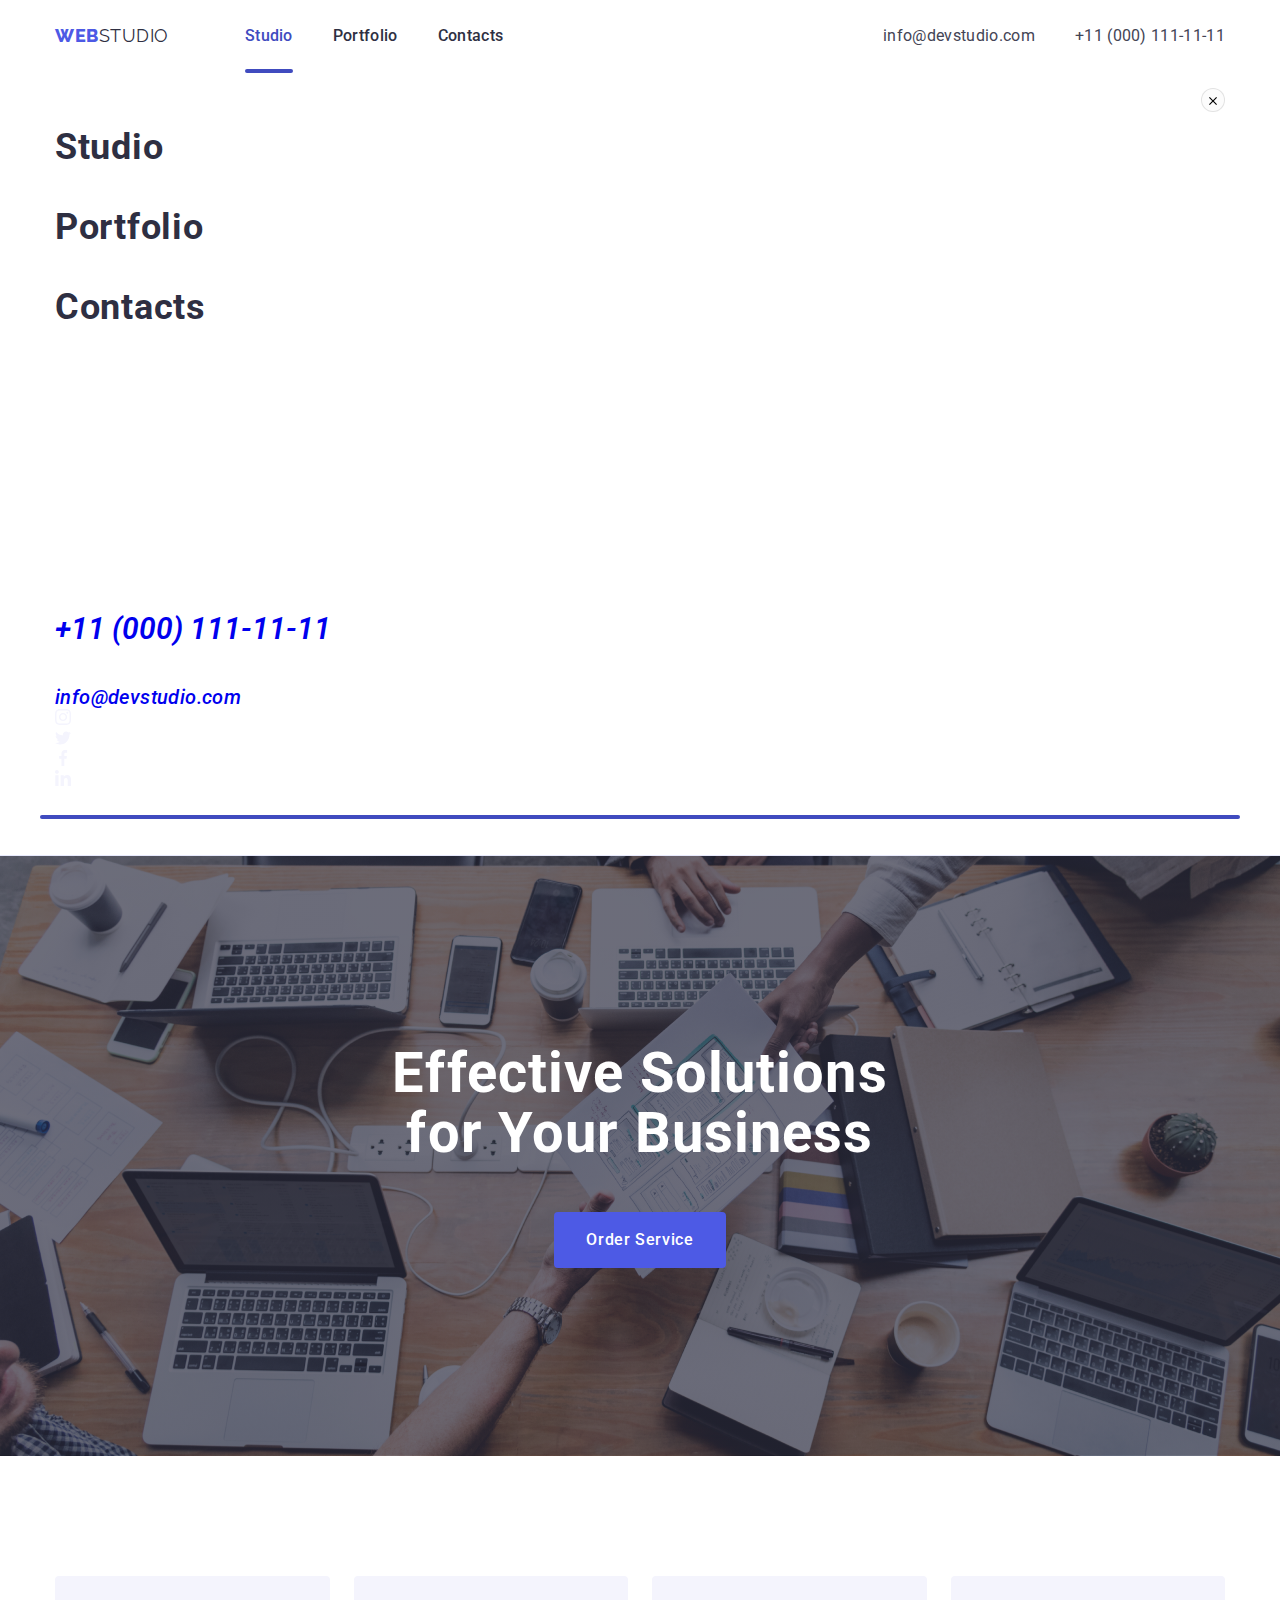
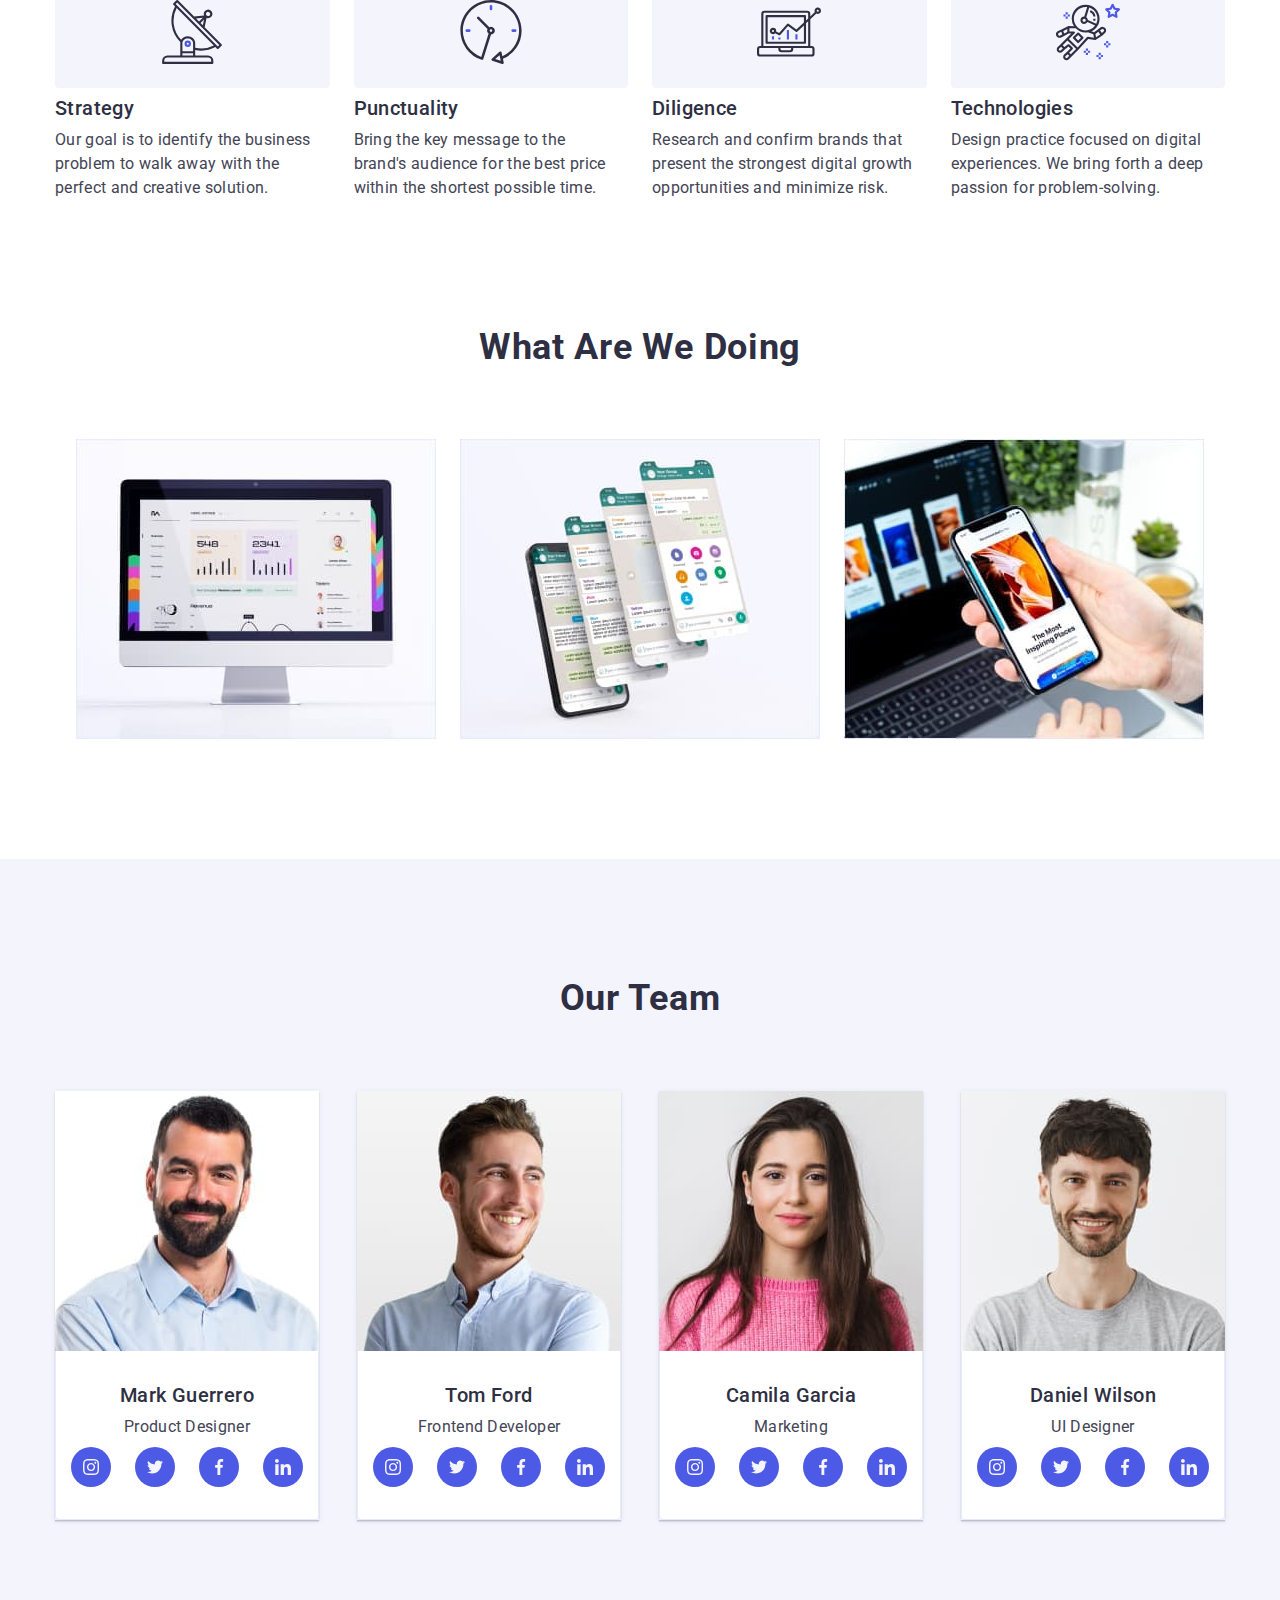
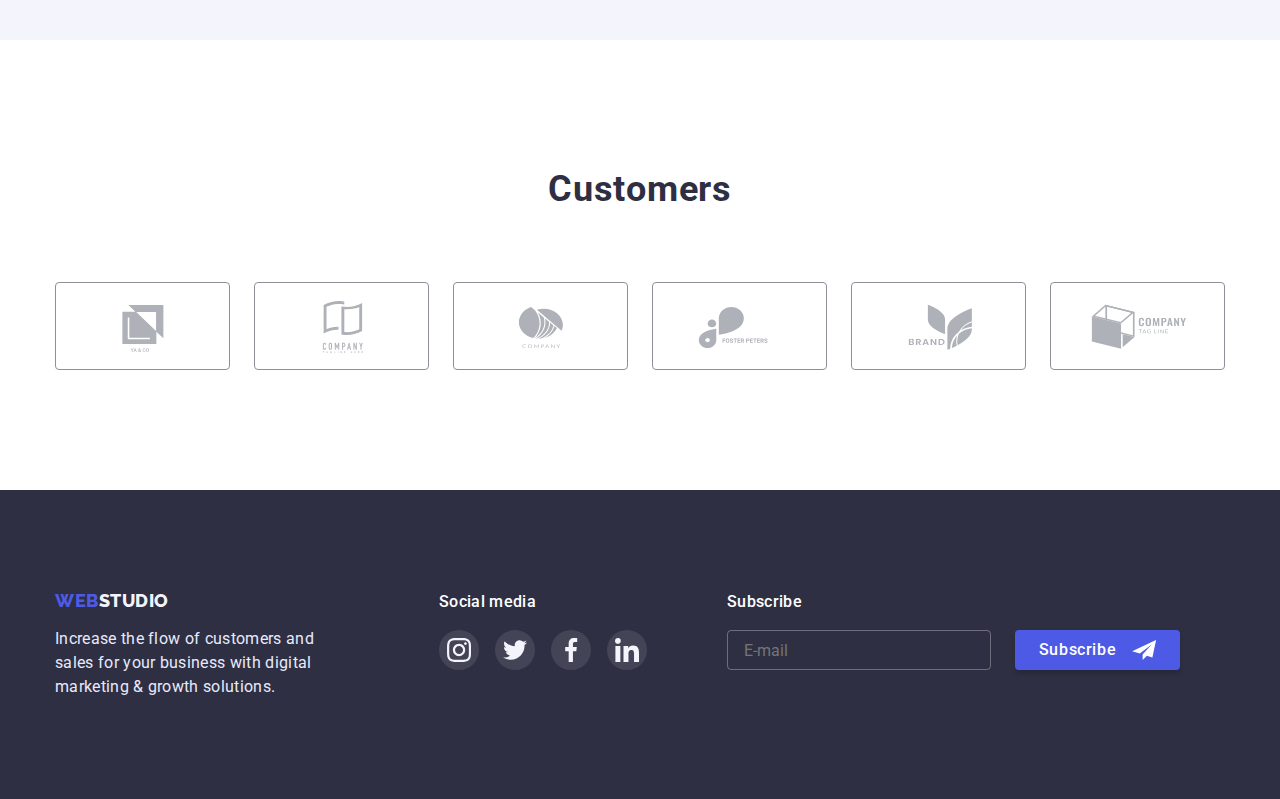
==== index.html @ 1c5ae71b "Initial commit" ====
<!DOCTYPE html>
<html lang="en">
  <head>
    <meta charset="UTF-8" />
    <meta http-equiv="X-UA-Compatible" content="IE=edge" />
    <meta name="viewport" content="width=device-width, initial-scale=1.0" />
    <title>Webstudio</title>

    <link rel="preconnect" href="https://fonts.googleapis.com" />
    <link rel="preconnect" href="https://fonts.gstatic.com" crossorigin />
    <link
      href="https://fonts.googleapis.com/css2?family=Raleway:wght@800&family=Roboto:wght@400;500;700;900&display=swap"
      rel="stylesheet"
    />
    <link
      rel="stylesheet"
      href="https://cdn.jsdelivr.net/npm/modern-normalize@1.1.0/modern-normalize.css"
    />
    <link rel="stylesheet" href="./css/styles.css" />
    <link rel="stylesheet" href="./css/mobile.css" />
    <link rel="stylesheet" href="./css/tablet.css" />
    <link rel="stylesheet" href="./css/desktop.css" />

  </head>
  <body>
    <!-- /* ---------------HEADER-------------------- */ -->
    <header class="header">
      <div class="container peage-header-container">
        <nav class="header-navigation">
          <a href="./index.html" class="header-logo link"> <span>Web</span> Studio</a>
          <ul class="hader-list list">
            <li class="header-item">
              <a class="header-link link current" href="">Studio</a>
            </li>
            <li class="header-item">
              <a class="header-link link" href="./portfolio.html">Portfolio</a>
            </li>
            <li class="header-item"><a class="header-link link" href="">Contacts</a></li>
          </ul>
        </nav>

        <address class="address">
          <ul class="address-list list">
            <li class="address-item">
              <a class="address-mailo link" href="mailto:info@devstudio.com">info@devstudio.com</a>
            </li>
            <li class="address-item">
              <a class="address-tel link" href="tel:+110001111111">+11 (000) 111-11-11</a>
            </li>
          </ul>
        </address>

        <button type="button" class="menu-open-btn">
          <svg class="menu-icons" width="32" height="32">
            <use href="./images/icons.svg#icon-burger-menu" ></use>
          </svg>
        </button>
      </div>
       <!-- --MOB-MENU-- -->
      <div class="mob-menu">
     <div class="container">
      <button class="menu-close-btn" type="button" data-modal-close>
        <svg class="menu-close-icons" width="8" height="8" >
          <use href="./images/icons.svg#icon-clos"></use>
        </svg>
      </button>
      <ul class="menu-list list">
        <li class="menu-item">
          <a class="menu-link link current" href="">Studio</a>
        </li>
        <li class="menu-item">
          <a class="menu-link link" href="./portfolio.html">Portfolio</a>
        </li>
        <li class="menu-item">
          <a class="menu-link link" href="">Contacts</a>
        </li>
      </ul>
      <address class="menu-address">
        <ul class="menu-address-list list">
          <li class="menu-tel-item">
            <a class="menu-tel-tel link" href="tel:+110001111111">+11 (000) 111-11-11</a>
          </li>
          <li class="menu-address-item">
            <a class="menu-address-mailo link" href="mailto:info@devstudio.com">info@devstudio.com</a>
          </li>

        </ul>
        <div class="menu-socil">
          <ul class="menu-social-list list">
            <li class="menu-social-item">
              <a href="" class="menu-social-link link">
                <svg class="menu-social-icons" width="16" height="16"> 
                  <use href="./images/icons.svg#icon-instagram"></use>
                </svg>
              </a></li>
            <li class="menu-social-item">
              <a href="" class="menu-social-link link">
                <svg class="menu-social-icons" width="16" height="16">
                  <use href="./images/icons.svg#icon-twitter"></use>
                </svg>
              </a></li>
            <li class="menu-social-item">
              <a href="" class="menu-social-link link">
                <svg class="menu-social-icons" width="16" height="16">
                  <use href="./images/icons.svg#icon-facebook"></use>
                </svg>
              </a></li>
            <li class="menu-social-item">
              <a href="" class="menu-social-link link">
                <svg class="menu-social-icons" width="16" height="16">
                  <use href="./images/icons.svg#icon-linkedin"></use>
                </svg>
              </a></li>
          </ul>
     </div>
          </div>
        
      </div>
    </header>
    <main>
      <!------------- Секція1-HERO ---------------->
      <section class="hero">
        <div class="container">
          <h1 class="hero-title">Effective Solutions for Your Business</h1>
          <button class="hero-btn" type="button" data-modal-open>Order Service</button>
        </div>
      </section>
      <!------------ Секція2- ADVANTAGES------------>
      <section class="advantadest section">
        <div class="div-container container">
          <h2 class="visually-hidden">Advantages of cooperation with us</h2>
         
          <ul class="advantadest-list list dflist">
            <li class="advantadest-item">
              <a href="" class="advantadest-link link">
                <svg class="advantadest-icons" width="64" height="64">
                  <use href="./images/icons.svg#icon-strategi"></use>
                </svg>
              </a>
              <h3 class="advantadest-title">Strategy</h3>
              <p class="advantadest-text">
                Our goal is to identify the business problem to walk away with the perfect and
                creative solution.
              </p>
            </li>
            <li class="advantadest-item">
              <a href="" class="advantadest-link link">
                <svg class="advantadest-icons" width="64" height="64">
                  <use href="./images/icons.svg#icon-punctuality"></use>
                </svg>
              </a>              
              <h3 class="advantadest-title">Punctuality</h3>
              <p class="advantadest-text">
                Bring the key message to the brand's audience for the best price within the shortest
                possible time.
              </p>
            </li>
            <li class="advantadest-item">
              <a href="" class="advantadest-link link">
                <svg class="advantadest-icons" width="64" height="64">
                  <use href="./images/icons.svg#icon-diligence"></use>
                </svg>
              </a>              
              <h3 class="advantadest-title">Diligence</h3>
              <p class="advantadest-text">
                Research and confirm brands that present the strongest digital growth opportunities
                and minimize risk.
              </p>
            </li>
            <li class="advantadest-item">
              <a href="" class="advantadest-link link">
                <svg class="advantadest-icons" width="64" height="64">
                  <use href="./images/icons.svg#icon-technologies"></use>
                </svg>
              </a>              
              <h3 class="advantadest-title">Technologies</h3>
              <p class="advantadest-text">
                Design practice focused on digital experiences. We bring forth a deep passion for
                problem-solving.
              </p>
            </li>
          </ul>
        </div>
      </section>
      <!--------- Секція3- SERVICES---------- -->
      <section class="services-section">
        <div class="container" >
          <h2 class="services-title">What are we doing</h2>
          <ul class="services-list list dflist">
            <li class="services-item">
              <img src="./images/bild-1.jpg" alt="website for desktop" width="360" />
            </li>
            <li class="services-item">
              <img src="./images/bild-2.jpg" alt="websites for mobile devices" width="360" />
            </li>
            <li class="services-item">
              <img src="./images/bild-3.jpg" alt="website with responsive layout" width="360" />
            </li>
          </ul>
        </div>
      </section>
      <!-- -----Секція4 - TEAM--------- -->
      <section class="team-section">
        <div class="container">
          <h2 class="team-title-container">Our Team</h2>
          <ul class="team-list list">
            <li class="team-item">
              <img
                src="./images/mark.jpg"
                alt="portrait photo of the Product Designer"
                srcset="./images/mark.jpg 1x, ./images/mark-2x.jpg 2x"
                width="264"
              />
              <div class="team-text-wraper">
                <h3 class="team-title">Mark Guerrero</h3>
                <p class="team-text">Product Designer</p>
                <ul class="team-social-list list">
                  <li class="team-social-item">
                    <a href="" class="team-social-link link">
                      <svg class="team-social-icons" width="16" height="16"> 
                        <use href="./images/icons.svg#icon-instagram"></use>
                      </svg>
                    </a></li>
                  <li class="team-social-item">
                    <a href="" class="team-social-link link">
                      <svg class="team-social-icons" width="16" height="16">
                        <use href="./images/icons.svg#icon-twitter"></use>
                      </svg>
                    </a></li>
                  <li class="team-social-item">
                    <a href="" class="team-social-link link">
                      <svg class="team-social-icons" width="16" height="16">
                        <use href="./images/icons.svg#icon-facebook"></use>
                      </svg>
                    </a></li>
                  <li class="team-social-item">
                    <a href="" class="team-social-link link">
                      <svg class="team-social-icons" width="16" height="16">
                        <use href="./images/icons.svg#icon-linkedin"></use>
                      </svg>
                    </a></li>
                </ul>
               </div>
            </li>
            <li class="team-item">
              <img
                src="./images/tom.jpg"
                alt="portrait photo of the Frontend Developer"
                srcset="./images/tom.jpg 1x, ./images/tom-2x.jpg 2x"
                width="264"
              />
              <div class="team-text-wraper">
                <h3 class="team-title">Tom Ford</h3>
                <p class="team-text">Frontend Developer</p>
                <ul class="team-social-list list">
                  <li class="team-social-item">
                    <a href="" class="team-social-link link">
                      <svg class="team-social-icons" width="16" height="16"> 
                        <use href="./images/icons.svg#icon-instagram"></use>
                      </svg>
                    </a></li>
                  <li class="team-social-item">
                    <a href="" class="team-social-link link">
                      <svg class="team-social-icons" width="16" height="16">
                        <use href="./images/icons.svg#icon-twitter"></use>
                      </svg>
                    </a></li>
                  <li class="team-social-item">
                    <a href="" class="team-social-link link">
                      <svg class="team-social-icons" width="16" height="16">
                        <use href="./images/icons.svg#icon-facebook"></use>
                      </svg>
                    </a></li>
                  <li class="team-social-item">
                    <a href="" class="team-social-link link">
                      <svg class="team-social-icons" width="16" height="16">
                        <use href="./images/icons.svg#icon-linkedin"></use>
                      </svg>
                    </a></li>
                </ul>                
              </div>
              
            </li>
              <li class="team-item">
                <img src="./images/camila.jpg" 
                alt="portrait photo of the Marketing"
                srcset="./images/camila.jpg 1x, ./images/camila-2x.jpg 2x"
                width="264" />
                <div class="team-text-wraper">
                  <h3 class="team-title">Camila Garcia</h3>
                  <p class="team-text">Marketing</p>
                  <ul class="team-social-list list">
                    <li class="team-social-item">
                      <a href="" class="team-social-link link">
                        <svg class="team-social-icons" width="16" height="16"> 
                          <use href="./images/icons.svg#icon-instagram"></use>
                        </svg>
                      </a></li>
                    <li class="team-social-item">
                      <a href="" class="team-social-link link">
                        <svg class="team-social-icons" width="16" height="16">
                          <use href="./images/icons.svg#icon-twitter"></use>
                        </svg>
                      </a></li>
                    <li class="team-social-item">
                      <a href="" class="team-social-link link">
                        <svg class="team-social-icons" width="16" height="16">
                          <use href="./images/icons.svg#icon-facebook"></use>
                        </svg>
                      </a></li>
                    <li class="team-social-item">
                      <a href="" class="team-social-link link">
                        <svg class="team-social-icons" width="16" height="16">
                          <use href="./images/icons.svg#icon-linkedin"></use>
                        </svg>
                      </a></li>
                  </ul>                  
                </div>
              </li>
              <li class="team-item">
                <img src="./images/daniel.jpg" alt="portrait photo of the UI Designer" width="264" />
                <div class="team-text-wraper">
                  <h3 class="team-title">Daniel Wilson</h3>
                  <p class="team-text">UI Designer</p>
                  <ul class="team-social-list list">
                    <li class="team-social-item">
                      <a href="" class="team-social-link link">
                        <svg class="team-social-icons" width="16" height="16"> 
                          <use href="./images/icons.svg#icon-instagram"></use>
                        </svg>
                      </a></li>
                    <li class="team-social-item">
                      <a href="" class="team-social-link link">
                        <svg class="team-social-icons" width="16" height="16">
                          <use href="./images/icons.svg#icon-twitter"></use>
                        </svg>
                      </a></li>
                    <li class="team-social-item">
                      <a href="" class="team-social-link link">
                        <svg class="team-social-icons" width="16" height="16">
                          <use href="./images/icons.svg#icon-facebook"></use>
                        </svg>
                      </a></li>
                    <li class="team-social-item">
                      <a href="" class="team-social-link link">
                        <svg class="team-social-icons" width="16" height="16">
                          <use href="./images/icons.svg#icon-linkedin"></use>
                        </svg>
                      </a></li>
                  </ul>                  
                </div>
              </li>
    </main>
    <!-- ---------- Секція 5--CUSTOMERS ------------ -->
   <section class="coust-section">
    <div class="container">
    <h2 class="coust-title">Customers</h2>  
      <ul class="coust-list list">
        <li class="coust-item">
          <a href="" class="coust-link link">
            <svg class="coust-icons" width="104" height="56">
            <use href="./images/icons.svg#icon-customers1"></use>
            </svg>
          </a>
        </li>
        <li class="coust-item">
          <a href="" class="coust-link link">
            <svg class="coust-icons" wight="104" height="56">
              <use href="./images/icons.svg#icon-customers2"></use>
            </svg>
          </a>
        </li>
        <li class="coust-item">
          <a href="" class="coust-link link">
            <svg class="coust-icons" wight="104" height="56">
              <use href="./images/icons.svg#icon-customers3"></use>
            </svg>
          </a>
        </li>
        <li class="coust-item">
          <a href="" class="coust-link link">
            <svg class="coust-icons" wight="104" height="56">
              <use href="./images/icons.svg#icon-customers4"></use>
            </svg>
          </a>
        </li>
        <li class="coust-item">
          <a href="" class="coust-link link">
            <svg class="coust-icons" wight="104" height="56">
              <use href="./images/icons.svg#icon-customers5"></use>
            </svg>
          </a>
        </li>
        <li class="coust-item">
          <a href="" class="coust-link link">
            <svg class="coust-icons" wight="104" height="56">
              <use href="./images/icons.svg#icon-customers6"></use>
            </svg>
          </a>
        </li>                
      </ul>
    </div>
   </section>

    <!------------ FOOTER -------------->
    <footer class="footer">
      <div class="footer-wrap container">
        <section class="footer-log-section">
          <a class="footer-logo link" href="./index.html"> <span>Web</span> Studio</a>
          <p class="footer-text">
            Increase the flow of customers and sales for your business with digital marketing &
            growth solutions.
          </p>
        </section>
       
        <section class="footer-soc-section">
          <h3 class="footer-title">Social media</h3>
          <ul class="footer-list list">
            <li class="footer-item">
              <a href="" class="footer-link link">
                <svg class="footer-icons" width="24" height="24">
                  <use href="./images/icons.svg#icon-instagram"></use>
                </svg>
              </a>
            </li>
            <li class="footer-item">
              <a href="" class="footer-link link">
                <svg class="footer-icons" width="24" height="24">
                  <use href="./images/icons.svg#icon-twitter"></use>
                </svg>
              </a>
            </li>
            <li class="footer-item">
              <a href="" class="footer-link link">
                <svg class="footer-icons" width="24" height="24">
                  <use href="./images/icons.svg#icon-facebook"></use>
                </svg>
              </a>
            </li>
            <li class="footer-item">
              <a href="" class="footer-link link">
                <svg class="footer-icons" width="24" height="24">
                  <use href="./images/icons.svg#icon-linkedin"></use>
                </svg>
              </a>
            </li>                                    
          </ul>
        </section> 
        <section class="footer-subscribe-section">
              <h3 class="footer-title">Subscribe</h3>
                <form class="form-subscribe">
                <input class="subscribe-input" type="text" name="email" placeholder="E-mail" required>   
                <button class="subscribe-btn" type="submit" >
                  <span class="subscribe-span">Subscribe</span> 
                    <svg class="subscribe-icon" width="24" height="20">
                      <use href="./images/icons.svg#icon-telegram" ></use>
                    </svg>       
                </button> 
                  </form>
        </section>
      </div>
    </footer>
    <div class="beckdrop is-hidden"  data-modal>
      <div class="modal">
        <button class="beckdrop-close" type="button" data-modal-close>
          <svg class="beckdrop-close-icons" width="8" height="8" >
            <use href="./images/icons.svg#icon-VectorX"></use>
          </svg>
        </button>
        <p class="modal-tittle">Leave your contacts and we will call you back</p>
        <form class="modal-form">

          <div class="modal-field">
            <label class="input-text" for="usere-email">Name</label>
            <div class="input-wrap">
              <input class="modal-input"
              type="text"
              name="user-name"
              id="usere-email"
              required >
              <svg class="modal-icon" width="18px" height="18px" >
                <use href="./images/icons.svg#icon-name" ></use>
              </svg>
            </div>
          </div>
          <div class="modal-field">
            <label class="input-text" for="usere-phone">Phone</label>
            <div class="input-wrap">
              <input type="text" name="user-phone" class="modal-input"
               id="usere-phone 
               required">
              <svg class="modal-icon" width="18px" height="24px" >
                <use href="./images/icons.svg#icon-telefon" ></use>
              </svg>
            </div>
          </div>
          <div class="modal-field">
            <label class="input-text" for="usere-email">Email</label>
            <div class="input-wrap">
              <input type="text" name="user-email" class="modal-input"
               id="email required">
              <svg class="modal-icon" width="18px" height="24px" >
                <use href="./images/icons.svg#icon-email" ></use>
              </svg>
            </div>
          </div>
          <div class="modal-field">
            <label class="input-text" for="usere-coment">Comment</label>
            <textarea name="input-text" id="usere-coment" class="modal-message" placeholder="Text input"></textarea>
          </div>
          <div class="modal-field">
            <input class="input-check visually-hidden" type="checkbox" id="policy" value="true">
            <label for="policy" class="check-text">
              <span>
                <svg class="check-icon" width="10" height="8">
                  <use href="./images/icons.svg#icon-check"></use>
                </svg>
              </span>
              I accept the terms and conditions of the 
              <a class="link-policy" href=""> Privacy Policy</a> 
            </label>
          </div>
          <button class="modal-btn" type="submit">Send</button>

        </form>
      </div>
    </div>
    <script src="./js/modal.js"></script>
  </body>
</html>
---- css/styles.css ----
:root {
  --main-bg-color: #ffffff;
  --second-bg-dark-color: #2e2f42;
  --main-text-color: #434455;
  --second-text-bg-dark-color: #e7e9fc;
  --main-title-color: #2e2f42;
  --second-title-color: #ffffff;
  --main-text-size: 16px;
  --main-button-bg-color: #4d5ae5;
  --main-button-text-color: #ffffff;
  --activ-button-bg-hover-color: #404bbf;
  --main-link-color: #2e2f42;
  --activ-link-hover-color: #404bbf;
  --typical-lh: 1.5;
  --l-gradient: linear-gradient(rgba(46, 47, 66, 0.7), rgba(46, 47, 66, 0.7));
}

h1,
h2,
h3,
h4,
p {
  margin-top: 0;
  margin-bottom: 0;
}

ul,
ol {
  margin-top: 0;
  margin-bottom: 0;
  padding-left: 0;
}

img {
  display: block;
  width: auto;
  height: auto;
}

.container {
  margin-left: auto;
  margin-right: auto;
  padding-left: 15px;
  padding-right: 15px;
  position: relative;
}

body {
  font-family: 'Roboto', sans-serifl;
  color: var(--main-text-color);
  background-color: var(--main-bg-color);
}

button {
  cursor: pointer;
}

.peage-header-container {
  display: flex;
}

.link {
  text-decoration: none;
}

.list {
  list-style: none;
}

.section {
  padding-top: 120px;
  padding-bottom: 120px;
}

/* ---------------HEADER-------------------- */
.header {
  padding-top: 24px;
  padding-bottom: 24px;
  width: 100%;
  border-bottom: 1px solid #e7e9fc;
  box-shadow: 0px 2px 1px rgba(46, 47, 66, 0.08), 0px 1px 1px rgba(46, 47, 66, 0.16),
    0px 1px 6px rgba(46, 47, 66, 0.08);
}

.header-navigation {
  display: flex;
  align-items: center;
}
.header-logo {
  font-family: 'Raleway';
  font-size: 18px;
  line-height: 1.33;
  display: flex;
  align-items: center;
  letter-spacing: 0.03em;
  text-transform: uppercase;
  color: #2e2f42;
  margin-right: 76px;
}

.header-logo > span {
  font-family: 'Raleway';
  font-weight: 800;
  font-size: 18px;
  line-height: 1.33;
  letter-spacing: 0.03em;
  text-transform: uppercase;
  color: #4d5ae5;
}
.hader-list {
  display: none;
}
.header-link.current {
  position: relative;
  color: #404bbf;
}
.current::after {
  position: absolute;
  left: 0;
  bottom: -28px;
  content: '';
  width: 100%;
  height: 4px;
  border-radius: 2px;
  background-color: #404bbf;
}

.header-link.current-pf {
  position: relative;
  color: #404bbf;
}
.current-pf::after {
  position: absolute;
  left: 0;
  bottom: -28px;
  content: '';
  width: 100%;
  height: 4px;
  border-radius: 2px;
  background-color: #404bbf;
}

/* address */
.address-list {
  display: none;
}
.header-border {
}
.menu-open-btn {
  border: transparent;
  background-color: transparent;
  margin-left: auto;
}
.menu-icons {
  fill: #2e2f42;
}
.menu-close-btn {
  width: 24px;
  height: 24px;
  border-radius: 50%;
  background: #fcfcfc;
  border: 1px solid rgba(0, 0, 0, 0.1);
  display: block;
  justify-content: center;
  align-items: center;
  margin-left: auto;
  padding: 0;
  margin-bottom: 16px;
  /* transition: background-color 250ms cubic-bezier(0.4, 0, 0.2, 1),
    color 250ms cubic-bezier(0.4, 0, 0.2, 1); */
}
.menu-close-icons {
  fill: #000000;
}
.mob-menu {
  background-color: #fff;
  width: 100%;
  height: 100%;
  padding-top: 40px;
  padding-bottom: 40px;
}
.menu-close-btn {
}
.menu-close-icons {
}
.menu-list {
  margin-bottom: 284px;
}

.menu-item:not(:last-child) {
  margin-bottom: 40px;
}
.menu-link {
  font-weight: 700;
  font-size: 36px;
  line-height: 1.11;
  letter-spacing: 0.02em;
  color: #2e2f42;
}

.current {
}
.header-link {
}
.menu-address {
}
.menu-address-list {
  display: block;
}
.menu-tel-item {
  font-weight: 600;
  font-size: 30px;
  line-height: 1.11;
  color: #4d5ae5;
  margin-bottom: 40px;
}
.menu-address-item {
  font-weight: 500;
  font-size: 20px;
  line-height: 1.2;
  letter-spacing: 0.02em;

  color: #434455;
}
.menu-address-mailo {
}
.menu-address-tel {
}
.menu-socil {
}
.menu-social-list {
}
.menu-social-item {
}
.menu-social-link {
}
.menu-social-icons {
}

/* ------------СЕККЦІЯ1--HERO---------------- */
.hero {
  max-width: 480px;
  margin: 0 auto;
  background-color: var(--second-bg-dark-color);
  background-image: var(--l-gradient), url(../images/hero-mob.jpg);
  background-repeat: no-repeat;
  background-position: center;
  background-size: cover;
  text-align: center;
  padding-top: 112px;
  padding-bottom: 112px;
}
@media (min-device-pixel-ratio: 2), (min-resolution: 192dpi), (min-resolution: 2dppx) {
  .hero {
    background-image: var(--l-gradient), url(../images/hero-mob-2x.jpg);
  }
}
.hero-title {
  font-size: 36px;
  line-height: 1.11;
  text-align: center;
  letter-spacing: 0.02em;
  color: var(--second-title-color);
  max-width: 310px;
  margin-left: auto;
  margin-right: auto;
  margin-bottom: 72px;
}

.hero-btn {
  padding: 16px 32px;
  border-radius: 4px;
  border: 0;
  font-family: inherit;
  font-weight: 500;
  font-size: var(--main-text-size);
  line-height: var(--typical-lh);
  letter-spacing: 0.04em;
  color: var(--main-button-text-color);
  background: var(--main-button-bg-color);
  transition: background-color 250ms cubic-bezier(0.4, 0, 0.2, 1),
    color 250ms cubic-bezier(0.4, 0, 0.2, 1);
}
.hero-btn:is(:hover, :focus) {
  background: var(--activ-button-bg-hover-color);
}

/* -------------Секція2 - ADVANTAGES---------------- */
.advantadest {
  padding-top: 96px;
  padding-bottom: 96px;
}

.visually-hidden {
  position: absolute;
  white-space: nowrap;
  width: 1px;
  height: 1px;
  overflow: hidden;
  border: 0;
  padding: 0;
  clip: rect(0 0 0 0);
  clip-path: inset(50%);
  margin: -1px;
}

.advantadest-list {
  display: flex;
  flex-wrap: wrap;
  row-gap: 72px;
}

.advantadest-item {
  /* margin-bottom: 72px; */
}

.advantadest-link {
  width: 100%;
  height: 100%;
  border-radius: 4px;
  background-color: #f4f4fd;
  display: none;
  align-items: center;
  justify-content: center;
  margin-bottom: 8px;
}
.link {
}
.advantadest-icons {
}

.advantadest-title {
  font-weight: 500;
  font-size: 36px;
  line-height: 1.11;
  letter-spacing: 0.02em;
  color: var(--main-title-color);
  margin-bottom: 8px;
}

.advantadest-text {
  font-size: var(--main-text-size);
  line-height: var(--typical-lh);
  letter-spacing: 0.02em;
  max-width: 290px;
}

/* --------------Секція3 - SERVISES----------------- */
.services-section {
  display: none;
}

/* -----------------Сулція4 - TEAM------------------ */
.team-section {
  padding-top: 96px;
  padding-bottom: 104px;
  background-color: #f4f4fd;
}

.team-title-container {
  font-size: 36px;
  line-height: 1.11;
  text-align: center;
  letter-spacing: 0.02em;
  color: #2e2f42;
  margin-bottom: 72px;
}
.team-list {
  display: flex;
  row-gap: 72px;
  flex-wrap: wrap;
  justify-content: center;
}
/* .dflist {
} */

.team-item {
  box-shadow: 0px 1px 6px rgba(46, 47, 66, 0.08), 0px 1px 1px rgba(46, 47, 66, 0.16),
    0px 2px 1px rgba(46, 47, 66, 0.08);
}

.team-text-wraper {
  padding-top: 32px;
  padding-bottom: 32px;
  border-radius: 0px 0px 4px 4px;
  border: solid #e7e9fc;
  border-width: 0px 1px 1px 1px;
  background-color: #fff;
}

.team-title {
  font-weight: 500;
  font-size: 20px;
  line-height: 1.2;
  text-align: center;
  letter-spacing: 0.02em;
  color: var(--main-title-color);
  margin-bottom: 8px;
}
.team-text {
  font-size: var(--main-text-size);
  line-height: var(--typical-lh);
  text-align: center;
  letter-spacing: 0.02em;
  margin-bottom: 8px;
}

.team-social-list {
  display: flex;
  justify-content: center;
  gap: 24px;
}
.team-social-item {
  width: 40px;
  height: 40px;
}
.team-social-link {
  width: 100%;
  height: 100%;
  border-radius: 50%;
  display: flex;
  justify-content: center;
  align-items: center;
  background-color: #4d5ae5;
  transition: background-color 250ms cubic-bezier(0.4, 0, 0.2, 1),
    color 250ms cubic-bezier(0.4, 0, 0.2, 1);
}

.team-social-link:is(:hover, :focus) {
  background-color: #404bbf;
}

.team-social-icons {
}

/* !------------ Секція 5--CUSTOMERS ------------ */
.coust-section {
  padding-top: 96px;
  padding-bottom: 96px;
}

.coust-title {
  font-size: 36px;
  line-height: 1.11;
  text-align: center;
  letter-spacing: 0.02em;
  color: #2e2f42;
  margin-bottom: 72px;
}
.coust-list {
  display: flex;
  row-gap: 72px;
  column-gap: 16px;
  flex-wrap: wrap;
}

.list {
}
.coust-item {
  width: calc((100% - 16px) / 2);
  height: 88px;
}

.coust-link {
  width: 100%;
  height: 100%;
  border: 1px solid #8e8f99;
  border-radius: 4px;
  display: flex;
  align-items: center;
  justify-content: center;
  color: #afb1b8;
  transition: background-color 250ms cubic-bezier(0.4, 0, 0.2, 1),
    color 250ms cubic-bezier(0.4, 0, 0.2, 1);
}

.coust-icons {
  fill: currentColor;
}

.coust-link:is(:hover, :focus) {
  border-color: #404bbf;
  color: #404bbf;
}

/* .coust-link:is(:hover, :focus) .coust-icons {
  fill: #404BBF;
} */

/* -----------------FOOTER---------------- */
.footer {
  background-color: var(--second-bg-dark-color);
}

.footer-wrap {
  display: flex;

  padding-bottom: 100px;
  padding-top: 100px;
}

.footer-log-section {
  width: 264px;
}

.footer-logo > span {
  font-family: 'Raleway';
  font-weight: 800;
  font-size: 18px;
  line-height: 1.17;
  align-items: center;
  letter-spacing: 0.03em;
  text-transform: uppercase;
  color: #4d5ae5;
}

.footer-logo {
  font-family: 'Raleway';
  font-weight: 800;
  font-size: 18px;
  line-height: 1.17;
  display: flex;
  align-items: center;
  letter-spacing: 0.03em;
  text-transform: uppercase;
  color: #f4f4fd;
  margin-bottom: 16px;
}

.footer-text {
  font-size: var(--main-text-size);
  line-height: var(--typical-lh);
  letter-spacing: 0.02em;
  color: #e7e9fc;
}

.footer-soc-section {
  max-width: 208px;
  margin-left: 120px;
}

.footer-title {
  font-weight: 500;
  font-size: 16px;
  line-height: 1.5;
  letter-spacing: 0.02em;
  color: #ffffff;
  margin-bottom: 16px;
}
.footer-list {
  display: flex;
  gap: 16px;
}

.footer-item {
  width: 40px;
  height: 40px;
}

.footer-link:is(:focus, :hover) {
  background-color: #31d0aa;
}

.footer-link {
  width: 100%;
  height: 100%;
  border-radius: 50%;
  display: flex;
  justify-content: center;
  align-items: center;
  background: rgba(255, 255, 255, 0.1);
  transition: background-color 250ms cubic-bezier(0.4, 0, 0.2, 1),
    color 250ms cubic-bezier(0.4, 0, 0.2, 1);
}

.footer-subscribe-wrap > .container {
  display: flex;
}
/* .footer-subscribe-wrap {
  gap: 80px;
  padding-bottom: 100px;
  padding-top: 100px;
} */
.form-subscribe-wrap {
  /* display: flex; */
}
.footer-subscribe-section {
  max-width: 453px;
  margin-left: 80px;
}
.form-subscribe {
  display: flex;
  gap: 24px;
}
.subscribe-input {
  width: 264px;
  height: 40px;
  border: 1px solid rgba(255, 255, 255, 0.3);
  border-radius: 4px;
  background: transparent;
  outline: transparent;
  padding-left: 16px;
  color: #fff;
}
.subscribe-btn {
  font-family: inherit;
  font-weight: 500;
  font-size: 16px;
  line-height: 1.5;
  letter-spacing: 0.04em;
  width: 165px;
  height: 40px;
  display: flex;
  flex-direction: row;
  justify-content: center;
  align-items: center;
  padding: 0;
  color: #ffffff;
  background: #4d5ae5;
  box-shadow: 0px 4px 4px rgb(0 0 0 / 15%);
  border-radius: 4px;
  border: none;
  bottom: none;
  cursor: pointer;
  transition-property: background-color;
  transition-duration: 250ms;
  transition-timing-function: cubic-bezier(0.4, 0, 0.2, 1);
}
.subscribe-btn:is(:hover, :focus) {
  background: var(--activ-button-bg-hover-color);
}
.subscribe-span {
  justify-content: center;
  align-items: center;
  display: inline-block;
}
.subscribe-icon {
  fill: #ffffff;
  margin-left: 0;
  margin-left: 16px;
}

/* -----------сторінка2-Portfolio------------------ */
/*-секція-фільтрів- */

.filter {
  padding-top: 48px;
  padding-bottom: 48px;
}

.filter-wraper {
  margin-bottom: 48px;
}

.filter-list {
  margin-left: auto;
  margin-right: auto;
}

.dflist-filter {
  display: flex;
  gap: 24px;
  justify-content: center;
}

.filtr-item {
}
.filtr-btn {
  border: 1px solid #e7e9fc;
  border-radius: 4px;
  min-width: 69px;
  height: 48px;
  font-style: inherit;
  font-weight: 500;
  font-size: var(--main-text-size);
  line-height: var(--typical-lh);
  letter-spacing: 0.04em;
  color: #4d5ae5;
  cursor: pointer;
  background: #f4f4fd;
  padding: 12px 24px;
  transition: background-color 250ms cubic-bezier(0.4, 0, 0.2, 1),
    color 250ms cubic-bezier(0.4, 0, 0.2, 1);
}

.filtr-btn:is(:hover, :focus) {
  color: #ffffff;
  background: var(--activ-button-bg-hover-color);
  box-shadow: 0px 3px 1px rgba(0, 0, 0, 0.1), 0px 2px 1px rgba(0, 0, 0, 0.08),
    0px 2px 2px rgba(0, 0, 0, 0.12);
}

/*-секція-Gallery */
.galery-hidden {
  position: absolute;
  white-space: nowrap;
  width: 1px;
  height: 1px;
  overflow: hidden;
  border: 0;
  padding: 0;
  clip: rect(0 0 0 0);
  clip-path: inset(50%);
  margin: -1px;
}

.gallery-item {
  box-shadow: 0px 1px 6px rgba(46, 47, 66, 0.08);
}

.galery-link {
  display: block;
}

.galery-link:is(:hover, :focus) {
  box-shadow: 0px 1px 6px rgba(46, 47, 66, 0.08), 0px 1px 1px rgba(46, 47, 66, 0.16),
    0px 2px 1px rgba(46, 47, 66, 0.08);
}

.gallery-overley-wraper {
  position: relative;
  overflow: hidden;
}

.gallery-overley-text-wraper {
  position: absolute;
  top: 0;
  width: 100%;
  height: 100%;
  background-color: #4d5ae5;
  transform: translateY(100%);
  transition: transform 250ms cubic-bezier(0.4, 0, 0.2, 1);
}
.galery-link:is(:hover, :focus) .gallery-overley-text-wraper {
  transform: translateY(0);
}

.overley-text {
  font-size: 16px;
  line-height: 1.5;
  letter-spacing: 0.02em;
  color: #f4f4fd;
  padding: 40px 32px;
}

.dflist-gallery {
  display: flex;
  flex-wrap: wrap;
  column-gap: 24px;
  row-gap: 48px;
}

.gallery-item {
  width: calc((100% - 48px) / 3);
}

.gallery-wraper {
  padding-top: 32px;
  padding-bottom: 32px;
  padding-left: 16px;
  border-radius: 0px 0px 4px 4px;
  border: solid #e7e9fc;
  border-width: 0px 1px 1px 1px;
}

.gallery-title {
  font-weight: 500;
  font-size: 20px;
  line-height: 1.2;
  letter-spacing: 0.02em;
  color: var(--main-title-color);
  margin-bottom: 8px;
}
.gallery-text {
  font-size: var(--main-text-size);
  line-height: var(--typical-lh);
  letter-spacing: 0.02em;
}

.beckdrop {
  position: fixed;
  top: 0;
  width: 100%;
  height: 100%;
  background: rgba(46, 47, 66, 0.4);
  transition: opacity 250ms cubic-bezier(0.4, 0, 0.2, 1),
    visibility 250ms cubic-bezier(0.4, 0, 0.2, 1);
}

.modal {
  position: absolute;
  top: 50%;
  left: 50%;
  transform: translate(-50%, -50%) scale(1);
  width: 408px;
  min-height: 576px;
  background: #fcfcfc;
  border-radius: 4px;
  padding: 24px;
  transition: transform 250ms cubic-bezier(0.4, 0, 0.2, 1);
}

.beckdrop.is-hidden .modal {
  transform: translate(-50%, -50%) scale(0);
}

.beckdrop-close {
  width: 24px;
  height: 24px;
  border-radius: 50%;
  background: #fcfcfc;
  border: 1px solid rgba(0, 0, 0, 0.1);
  display: flex;
  justify-content: center;
  align-items: center;
  margin-left: auto;
  padding: 0;
  margin-bottom: 24px;
  transition: background-color 250ms cubic-bezier(0.4, 0, 0.2, 1),
    color 250ms cubic-bezier(0.4, 0, 0.2, 1);
}
.beckdrop-close:is(:hover, :focus) {
  background-color: #404bbf;
  fill: #ffffff;
}

.is-hidden {
  opacity: 0;
  visibility: hidden;
  pointer-events: none;
}

.beckdrop-close-icons {
}

.modal-tittle {
  font-weight: 500;
  font-size: 16px;
  line-height: 1.5;
  text-align: center;
  letter-spacing: 0.02em;
  color: #2e2f42;
  margin-bottom: 16px;
}
.modal-input {
  width: 100%;
  height: 40px;
  border: 1px solid rgba(33, 33, 33, 0.2);
  border-radius: 4px;
  background: transparent;
  outline: transparent;
  padding-left: 38px;
  transition: opacity 250ms cubic-bezier(0.4, 0, 0.2, 1),
    visibility 250ms cubic-bezier(0.4, 0, 0.2, 1);
}

.modal-field {
  margin-bottom: 8px;
}

.input-text {
  display: inline-block;
  font-size: 12px;
  line-height: 1.33;
  letter-spacing: 0.04em;
  color: rgba(117, 117, 117, 0.5);
  font-weight: 400;
}

.input-wrap {
  position: relative;
}

.modal-input:focus {
  border-color: #4d5ae5;
}

.modal-input:focus + .modal-icon {
  fill: #4d5ae5;
}

.modal-icon {
  position: absolute;
  left: 16px;
  top: 50%;
  transform: translateY(-50%);
  transition: opacity 250ms cubic-bezier(0.4, 0, 0.2, 1),
    visibility 250ms cubic-bezier(0.4, 0, 0.2, 1);
}

.modal-message {
  width: 100%;
  height: 120px;
  border: 1px solid rgba(33, 33, 33, 0.2);
  border-radius: 4px;
  outline: transparent;
  padding: 8px 16px;
  resize: none;
}
.modal-message::placeholder {
  display: inline-block;
  font-size: 12px;
  line-height: 1.33;
  letter-spacing: 0.04em;
  color: rgba(117, 117, 117, 0.5);
  font-weight: 400;
}

.link-policy {
  color: #4d5ae5;
}

.modal-btn {
  display: block;
  margin: 0 auto;
  min-width: 169px;
  padding: 16px 32px;
  border-radius: 4px;
  border: 0;
  font-family: inherit;
  font-weight: 500;
  font-size: var(--main-text-size);
  line-height: var(--typical-lh);
  letter-spacing: 0.04em;
  color: var(--main-button-text-color);
  background: var(--main-button-bg-color);
  transition: background-color 250ms cubic-bezier(0.4, 0, 0.2, 1),
    color 250ms cubic-bezier(0.4, 0, 0.2, 1);
}

.modal-btn:is(:hover, :focus) {
  background: var(--activ-button-bg-hover-color);
}

.check-text {
  font-weight: 400;
  font-size: 12px;
  line-height: 1.17;
  letter-spacing: 0.04em;
  color: rgba(117, 117, 117, 0.5);
  display: flex;
}
.check-text span {
  border: 1.25px solid #2e2f42;
  border-radius: 2px;
  width: 16px;
  height: 16px;
  margin-right: 8px;
  display: flex;
  align-items: center;
  justify-content: center;
  fill: transparent;
}

.input-check:checked + .check-text span {
  background-color: #404bbf;
  border: none;
  fill: #f4f4fd;
}

/* .check-text::before {
  content: '';
  border: 1.25px solid #2e2f42;
  border-radius: 2px;
  width: 16px;
  height: 16px;
  margin-right: 8px;
}
.input-check:checked + .check-text::before {
  background: #404bbf;
  border: none;
  /* background-image: url(../images/check.svg);
  background-repeat: no-repeat;
  background-position: center; */
/* }
.input-check:focus + .check-text::before {
  border-color: #2e2f42;
} */
---- css/mobile.css ----
@media screen and (min-width: 480px) {
  .container {
    max-width: 294px;
  }

  .coust-section > container {
    max-width: 426px;
  }
  /* .filter > container {
      max-width: 426px;
    } */
  .hero > .container {
    max-width: 100%;
  }
  .hero-title {
    max-width: 322px;
  }
  /* --ADVANTAGES-- */
  .advantadest > container {
    max-width: 426px;
  }
  .div-container {
    max-width: 426px;
  }
  .advantadest-list {
  }
  .advantadest-item {
  }
  .advantadest-title {
    text-align: center;
  }
  .advantadest-text {
    max-width: 396px;
  }
  .header > container {
    max-width: 398px;
  }
  .peage-header-container {
    max-width: 480px;
  }
}
---- css/tablet.css ----
@media screen and (min-width: 768px) {
  .container {
    max-width: 582px;
  }
  .team-list {
    column-gap: 24px;
    row-gap: 64px;
  }
  .team-item {
    width: calc((100% - 24) / 2);
  }
  .coust-item {
    width: calc((100% - 48px) / 3);
  }
  /* ---MENU-- */
  .hader-list {
    display: flex;
    align-items: center;
    gap: 40px;
  }

  .header-link {
    font-weight: 500;
    font-size: var(--main-text-size);
    line-height: var(--typical-lh);
    letter-spacing: 0.02em;
    color: var(--main-link-color);
  }

  .header-link:is(:hover, :focus, .current, .current-pf) {
    color: var(--activ-link-hover-color);
  }
  /* -adresse-- */
  .menu-open-btn {
    display: none;
  }
  .address {
    margin-left: auto;
  }

  .address-list {
    display: flex;
    align-items: center;
    gap: 40px;
  }
  .address-item {
    gap: 40px;
  }

  .address-tel,
  .address-mailo {
    font-style: normal;
    font-weight: 400;
    font-size: var(--main-text-size);
    line-height: var(--typical-lh);
    letter-spacing: 0.02em;
    color: var(--main-text-color);
  }

  .address-mailo:is(:hover, :focus, :current) {
    color: var(--activ-link-hover-color);
  }

  /* --Hero-- */
  .hero > .container {
    max-width: 100%;
  }
  .hero {
    max-width: 768px;
    margin: 0 auto;
    background-color: var(--second-bg-dark-color);
    background-image: var(--l-gradient), url(../images/hero-tabl.jpg);
    background-repeat: no-repeat;
    background-position: center;
    background-size: cover;
    text-align: center;
    padding-bottom: 108px;
  }
  @media (min-device-pixel-ratio: 2), (min-resolution: 192dpi), (min-resolution: 2dppx) {
    .hero {
      background-image: var(--l-gradient), url(../images/hero-tabl-2x.jpg);
    }
  }

  .hero-title {
    font-size: 56px;
    line-height: 1.07;
    max-width: 496px;
    margin-bottom: 40px;
  }
  /* ---ADVANTAGES-- */
  .advantadest > container {
    max-width: 766px;
  }
  .div-container {
    max-width: 766px;
  }
  .advantadest-list {
    display: flex;
    flex-wrap: wrap;
    gap: 24px;
  }
  .advantadest-item {
    width: calc((100% - 24px) / 2);
  }
  .advantadest-title {
    text-align: left;
  }

  .advantadest-text {
    max-width: 356px;
  }
  /* ---Portfolio-768-- */
  /* .filter {
      padding-top: 64px;
      padding-bottom: 96px;
    }
    .filter-wraper {
      margin-bottom: 64px;
    }
    .filter-list {
      margin-left: auto;
      margin-right: auto;
      margin-bottom: 64px;
    } */
}
---- css/desktop.css ----
@media screen and (min-width: 1200px) {
  .container {
    max-width: 1200px;
  }
  .team-list {
    display: flex;
    gap: 24px;
    justify-content: space-between;
  }
  .team-section {
    padding-top: 120px;
    padding-bottom: 120px;
  }

  .coust-section {
    padding-top: 130px;
    padding-bottom: 120px;
  }
  .coust-list {
    display: flex;
    gap: 24px;
  }
  .coust-item {
    width: calc((100% - 120px) / 6);
  }
  /* ---HERO--- */
  .hero > .container {
    min-width: 1200px;
  }
  .hero {
    max-width: 100%;
    margin: 0 auto;
    background-color: var(--second-bg-dark-color);
    background-image: var(--l-gradient), url(../images/bghero-0.jpg);
    background-repeat: no-repeat;
    background-position: center;
    background-size: cover;
    text-align: center;
    padding-top: 188px;
    padding-bottom: 188px;
  }
  @media (min-device-pixel-ratio: 2), (min-resolution: 192dpi), (min-resolution: 2dppx) {
    .hero {
      background-image: var(--l-gradient), url(../images/hero-dt-2x.jpg);
    }
  }
  .hero-title {
    max-width: 496px;
    margin-bottom: 48px;
  }

  /* - ADVANTAGES-- */
  .advantadest {
    padding-top: 120px;
    padding-bottom: 120px;
  }
  .advantadest-link {
    width: 100%;
    height: 100%;
    border-radius: 4px;
    background-color: #f4f4fd;
    display: flex;
    align-items: center;
    justify-content: center;
    margin-bottom: 8px;
  }
  .advantadest-list {
    display: flex;
    gap: 24px;
  }
  .advantadest-item {
    width: calc((100% - 72px) / 4);
    height: 112px;
  }
  .advantadest-title {
    font-weight: 500;
    font-size: 20px;
    line-height: 1.2;
    letter-spacing: 0.02em;
    color: var(--main-title-color);
    margin-bottom: 8px;
  }
  .advantadest-text {
    max-width: 264px;
  }
  /* ---SERVISES-- */
  .services-section {
    display: flex;
    padding-bottom: 120px;
    padding-top: 120px;
  }
  .services-title {
    font-size: 36px;
    line-height: 1.11;
    text-align: center;
    letter-spacing: 0.02em;
    text-transform: capitalize;
    color: var(--main-title-color);
    margin-bottom: 72px;
  }
  .services-list {
    display: flex;
    gap: 24px;
    justify-content: space-between;
  }
  .list {
  }
  /* ---Portfolio 1200--- */
  /* .filter {
      padding-top: 96px;
      padding-bottom: 120px;
    }
    .filter-wraper {
      margin-bottom: 72px;
    }
    .filter-list {
      margin-left: auto;
      margin-right: auto;
    }
    .filter-list {
      margin-bottom: 72px;
    } */
}
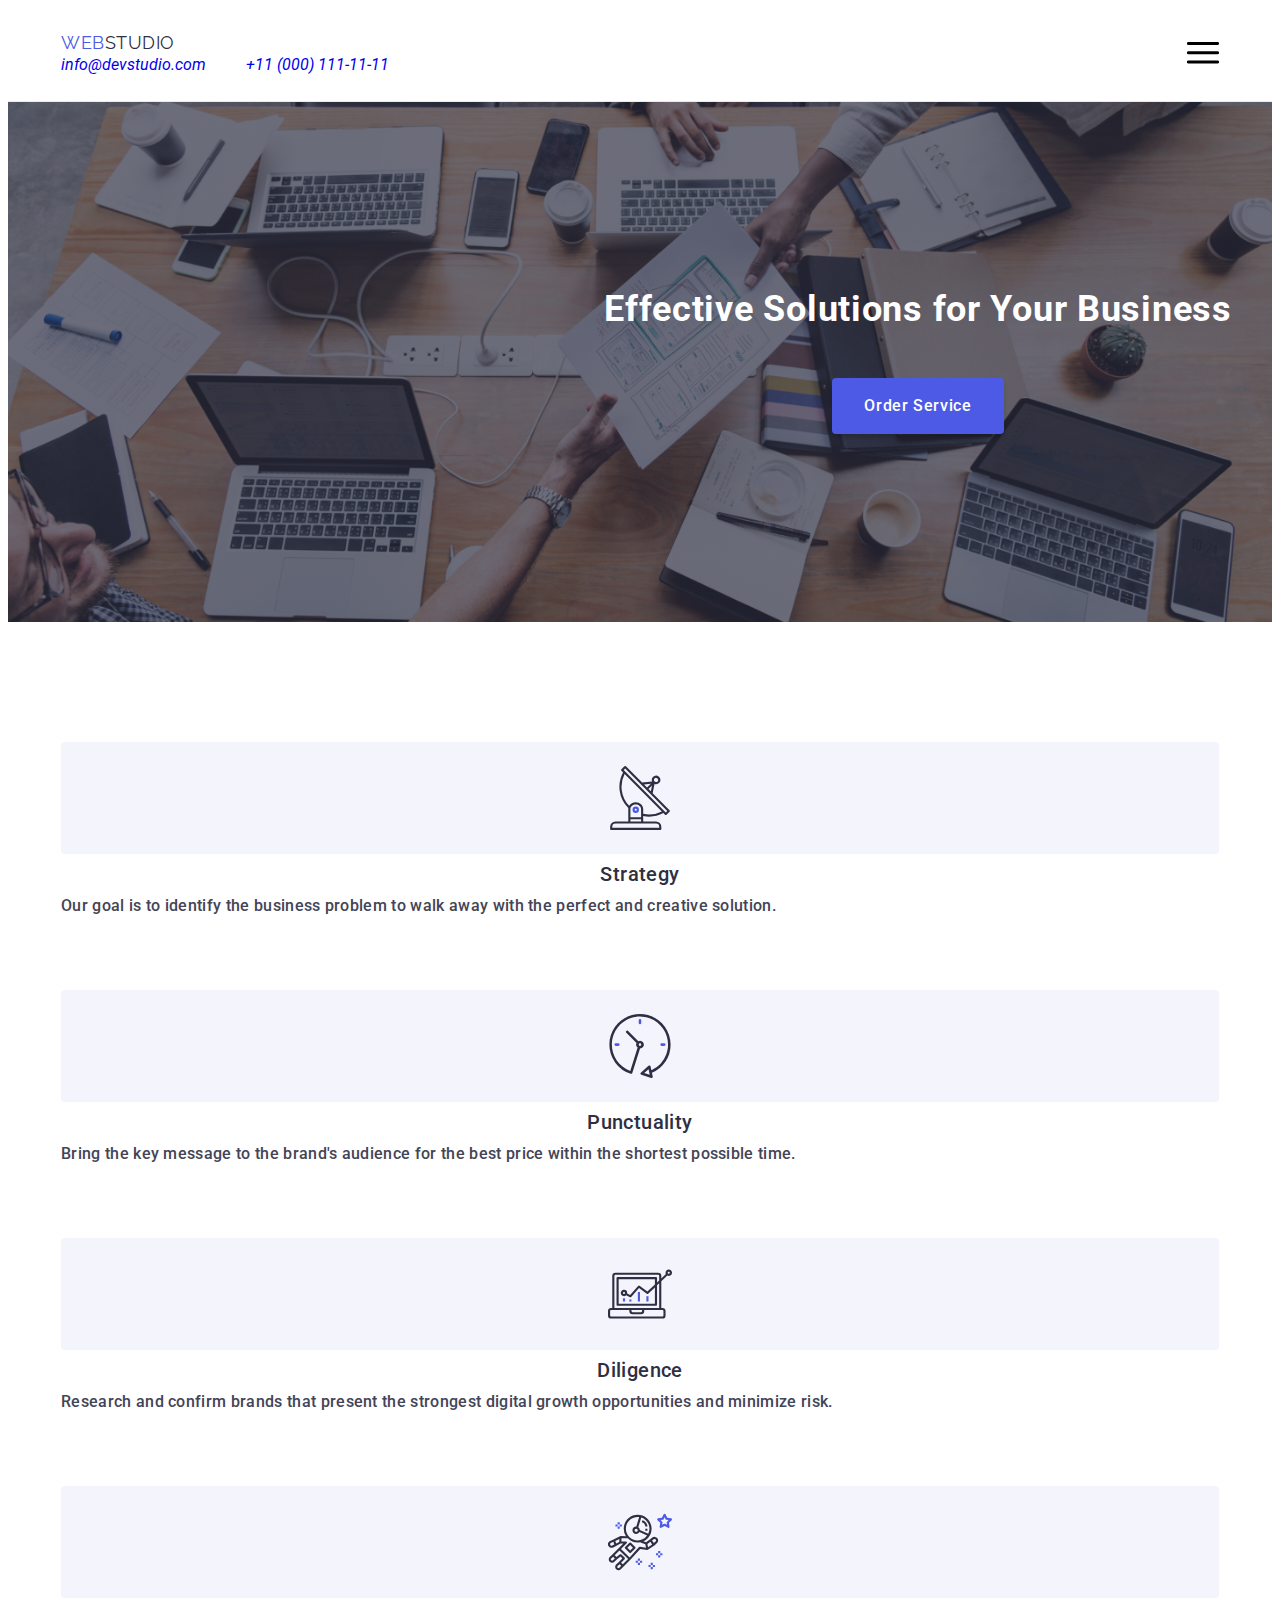
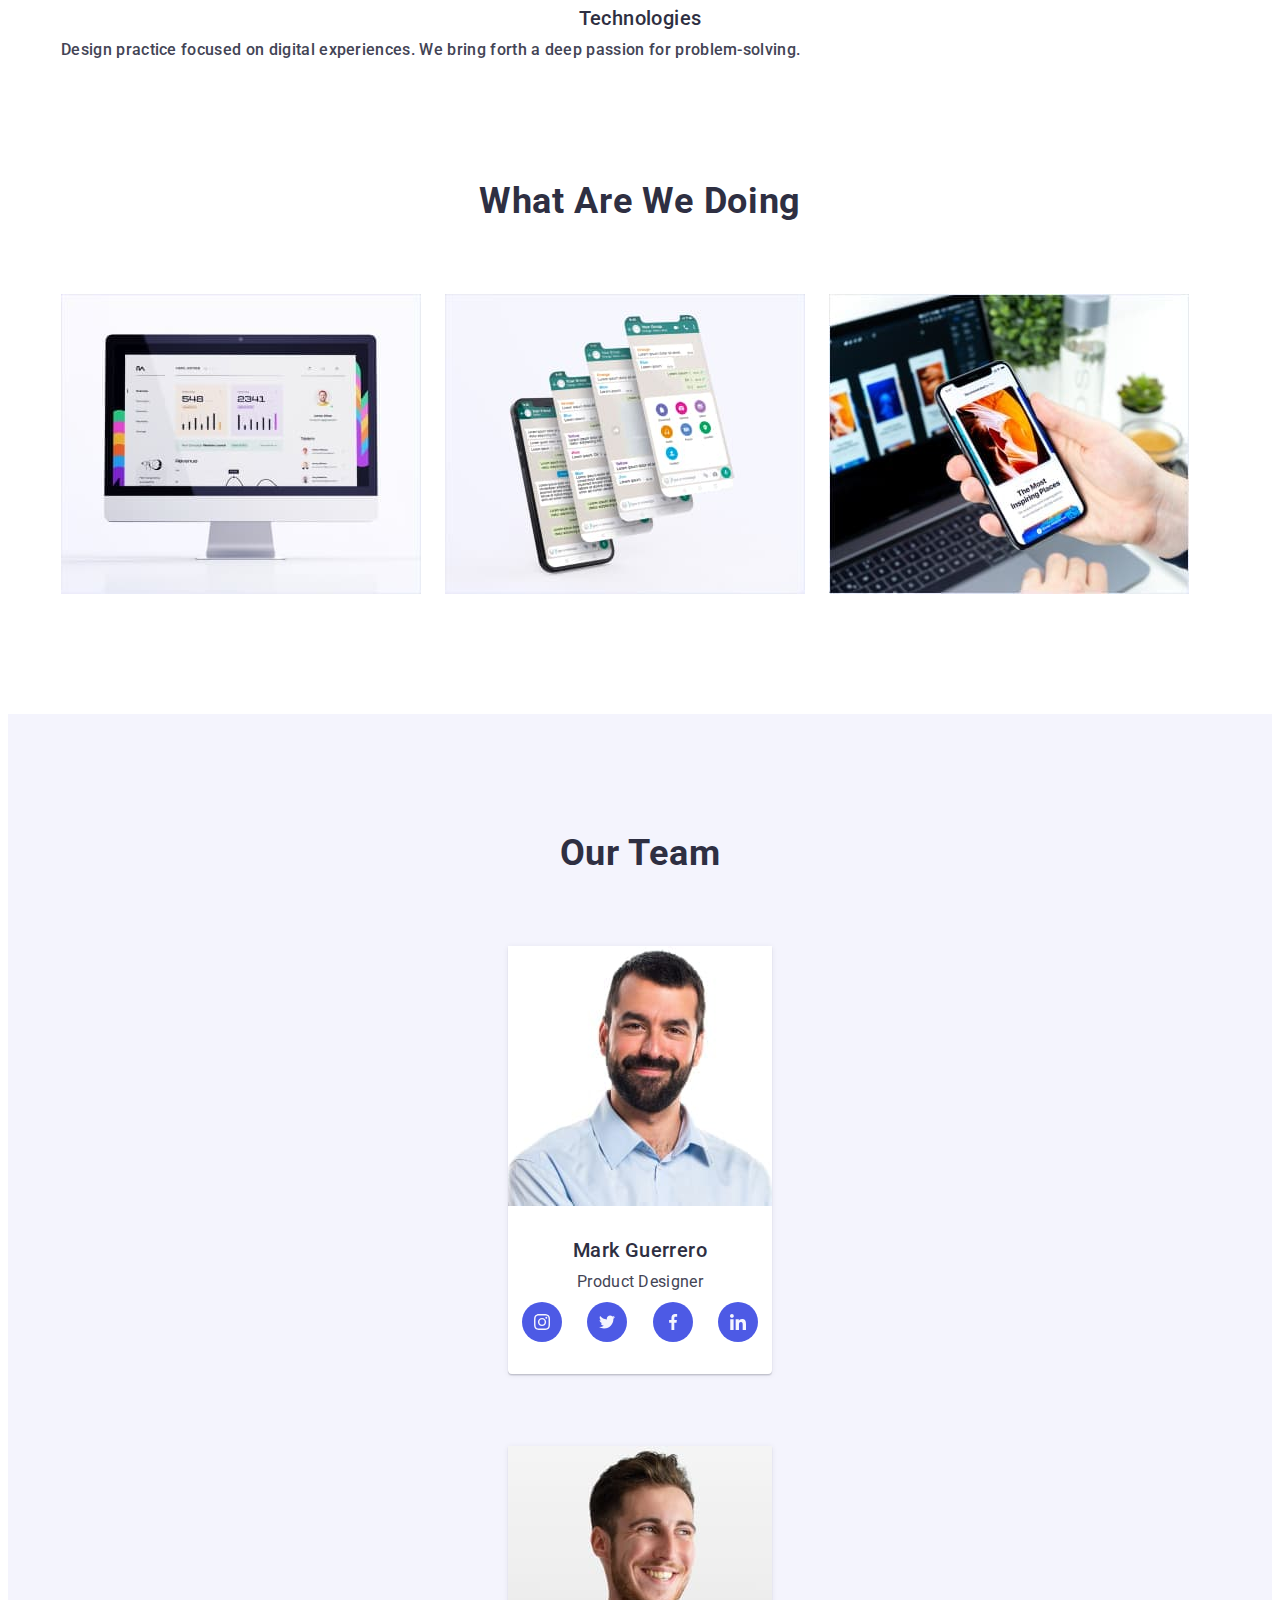
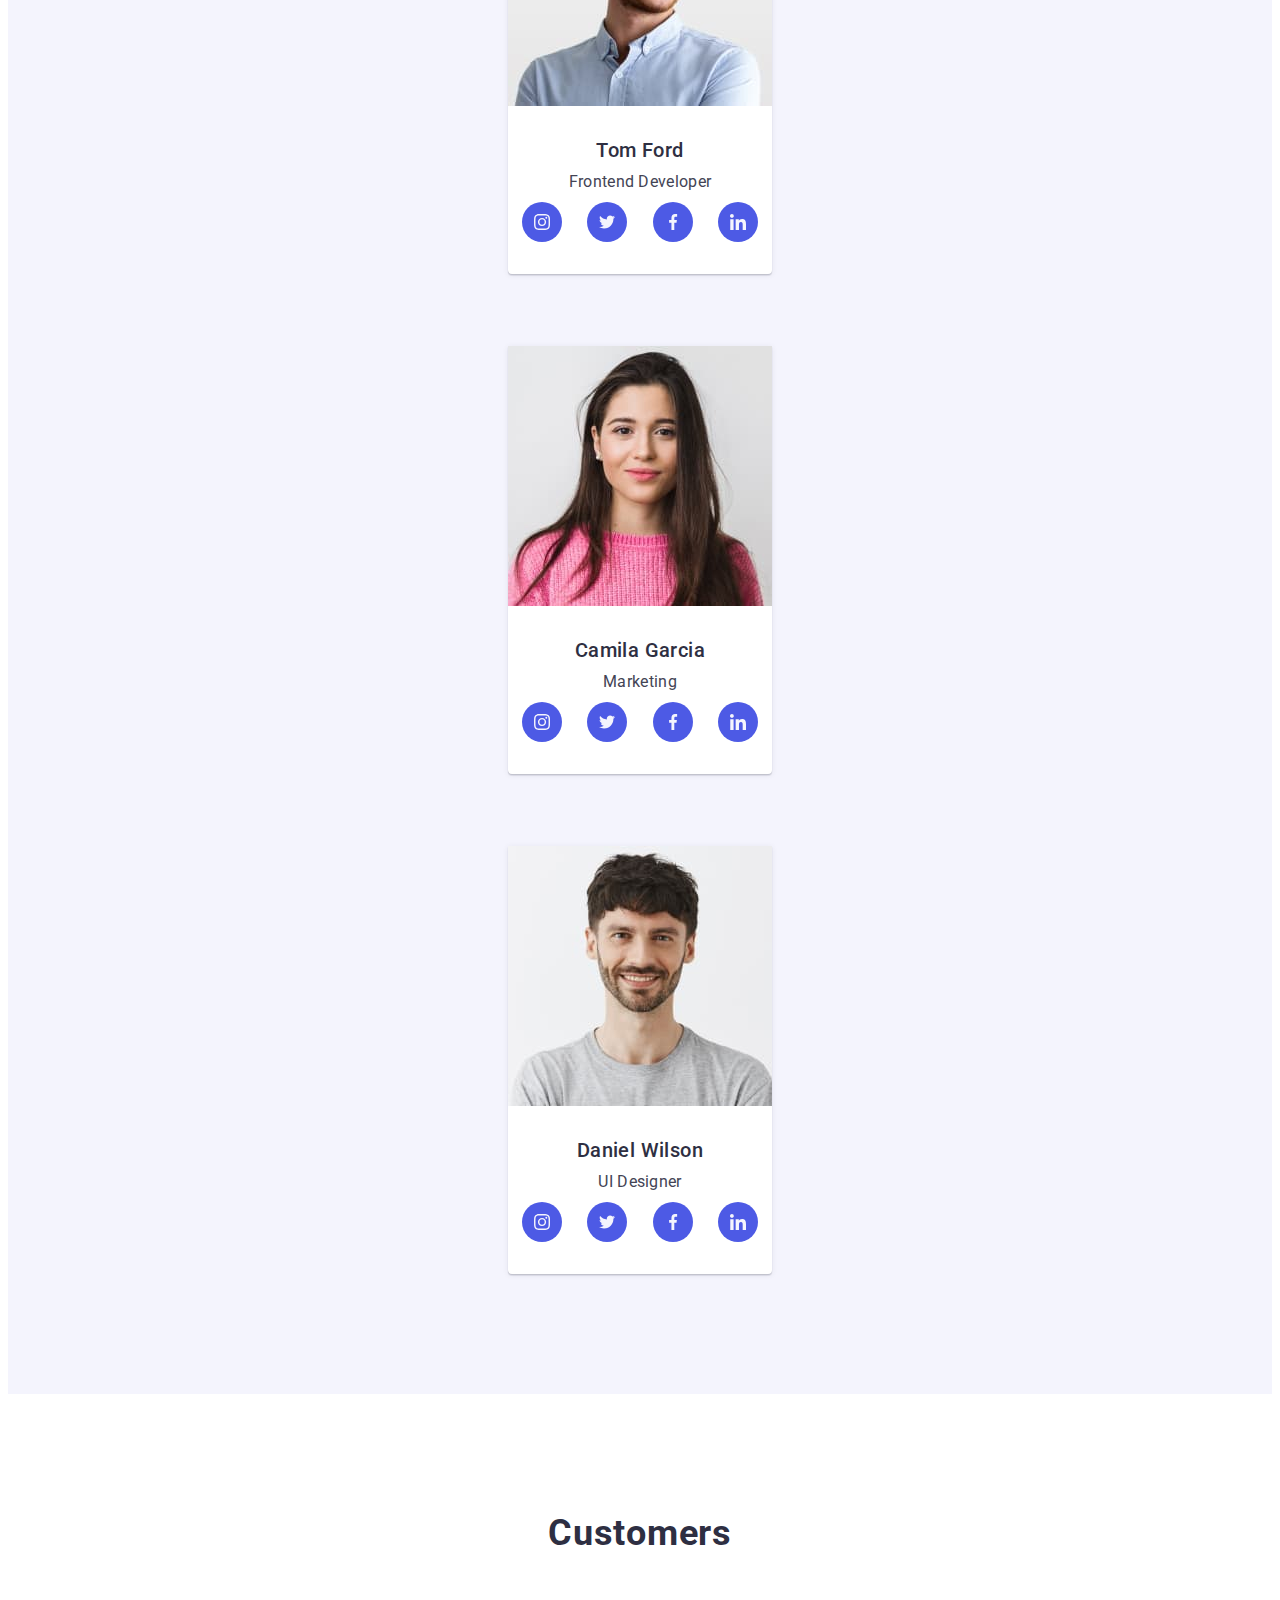
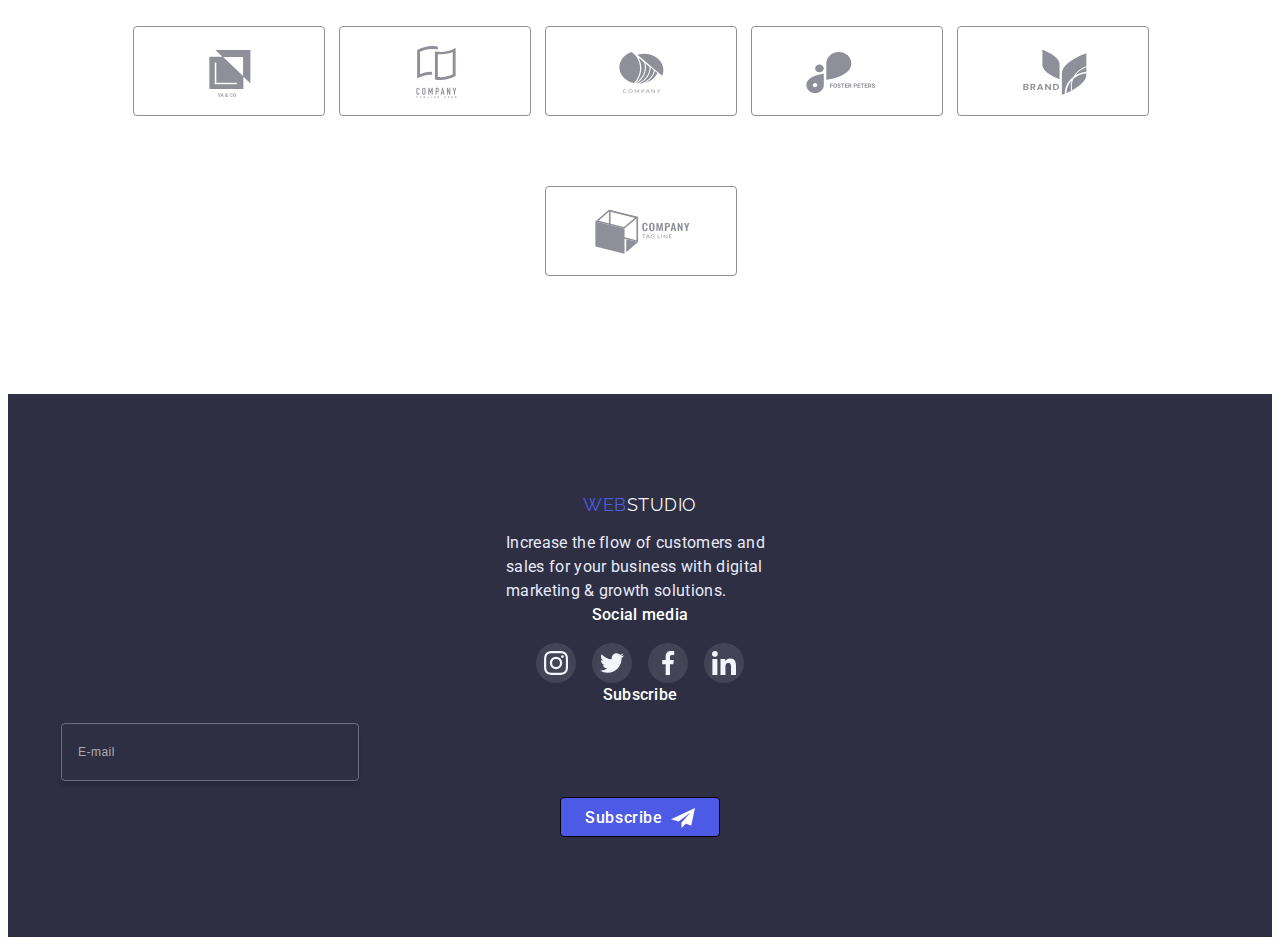
==== commit 421161b1: "adaptiv-12.03" ====
--- a/index.html
+++ b/index.html
@@ -4,527 +4,607 @@
     <meta charset="UTF-8" />
     <meta http-equiv="X-UA-Compatible" content="IE=edge" />
     <meta name="viewport" content="width=device-width, initial-scale=1.0" />
-    <title>Webstudio</title>
-
-    <link rel="preconnect" href="https://fonts.googleapis.com" />
-    <link rel="preconnect" href="https://fonts.gstatic.com" crossorigin />
+    <title>Web Studio</title>
     <link
       href="https://fonts.googleapis.com/css2?family=Raleway:wght@800&family=Roboto:wght@400;500;700;900&display=swap"
       rel="stylesheet"
     />
     <link
       rel="stylesheet"
-      href="https://cdn.jsdelivr.net/npm/modern-normalize@1.1.0/modern-normalize.css"
+      href="https://cdnjs.cloudflare.com/ajax/libs/modern-normalize/1.1.0/modern-normalize.min.css"
+      integrity="sha512-wpPYUAdjBVSE4KJnH1VR1HeZfpl1ub8YT/NKx4PuQ5NmX2tKuGu6U/JRp5y+Y8XG2tV+wKQpNHVUX03MfMFn9Q=="
+      crossorigin="anonymous"
+      referrerpolicy="no-referrer"
     />
     <link rel="stylesheet" href="./css/styles.css" />
     <link rel="stylesheet" href="./css/mobile.css" />
     <link rel="stylesheet" href="./css/tablet.css" />
     <link rel="stylesheet" href="./css/desktop.css" />
-
   </head>
   <body>
-    <!-- /* ---------------HEADER-------------------- */ -->
     <header class="header">
-      <div class="container peage-header-container">
-        <nav class="header-navigation">
-          <a href="./index.html" class="header-logo link"> <span>Web</span> Studio</a>
-          <ul class="hader-list list">
-            <li class="header-item">
-              <a class="header-link link current" href="">Studio</a>
-            </li>
-            <li class="header-item">
-              <a class="header-link link" href="./portfolio.html">Portfolio</a>
-            </li>
-            <li class="header-item"><a class="header-link link" href="">Contacts</a></li>
-          </ul>
-        </nav>
-
-        <address class="address">
-          <ul class="address-list list">
-            <li class="address-item">
-              <a class="address-mailo link" href="mailto:info@devstudio.com">info@devstudio.com</a>
-            </li>
-            <li class="address-item">
-              <a class="address-tel link" href="tel:+110001111111">+11 (000) 111-11-11</a>
-            </li>
-          </ul>
-        </address>
-
-        <button type="button" class="menu-open-btn">
-          <svg class="menu-icons" width="32" height="32">
-            <use href="./images/icons.svg#icon-burger-menu" ></use>
+      <div class="container header-container">
+        <div class="header-container-wrap">
+          <nav class="navigation">
+            <div class="navigation-container">
+              <a class="logo link" href="./index.html"
+                ><span>Web</span>Studio</a
+              >
+              <ul class="navigation-list list">
+                <li class="navigation-list-item">
+                  <a class="navigation-item link current" href="./index.html"
+                    >Studio</a
+                  >
+                </li>
+                <li class="navigation-list-item">
+                  <a class="navigation-item link" href="./portfolio.html"
+                    >Portfolio</a
+                  >
+                </li>
+                <li class="navigation-list-item">
+                  <a class="navigation-item link" href="">Contacts</a>
+                </li>
+              </ul>
+            </div>
+          </nav>
+          <address class="address">
+            <ul class="address-list list">
+              <li class="address-list-item">
+                <a class="address-item link" href="mailto:info@devstudio.com"
+                  >info@devstudio.com</a
+                >
+              </li>
+              <li class="address-list-item">
+                <a class="address-item link" href="tel:+110001111111"
+                  >+11 (000) 111-11-11</a
+                >
+              </li>
+            </ul>
+          </address>
+        </div>
+        <button class="mob-menu-btn" data-menu-open type="button">
+          <svg class="mob-menu-icon" width="32" height="22">
+            <use href="./images/icons.svg#icon-menu-hamburger"></use>
           </svg>
         </button>
       </div>
-       <!-- --MOB-MENU-- -->
-      <div class="mob-menu">
-     <div class="container">
-      <button class="menu-close-btn" type="button" data-modal-close>
-        <svg class="menu-close-icons" width="8" height="8" >
-          <use href="./images/icons.svg#icon-clos"></use>
-        </svg>
-      </button>
-      <ul class="menu-list list">
-        <li class="menu-item">
-          <a class="menu-link link current" href="">Studio</a>
-        </li>
-        <li class="menu-item">
-          <a class="menu-link link" href="./portfolio.html">Portfolio</a>
-        </li>
-        <li class="menu-item">
-          <a class="menu-link link" href="">Contacts</a>
-        </li>
-      </ul>
-      <address class="menu-address">
-        <ul class="menu-address-list list">
-          <li class="menu-tel-item">
-            <a class="menu-tel-tel link" href="tel:+110001111111">+11 (000) 111-11-11</a>
+
+      <div data-menu class="mob-menu is-hidden">
+        <button type="button" data-menu-close class="mob-menu-close-btn">
+          <svg width="8" height="8">
+            <use href="./images/icons.svg#icon-modal-close"></use>
+          </svg>
+        </button>
+
+        <ul class="mob-menu-navigation list">
+          <li class="mob-menu-navigation-item">
+            <a class="mob-menu-link link current" href="./index.html">Studio</a>
           </li>
-          <li class="menu-address-item">
-            <a class="menu-address-mailo link" href="mailto:info@devstudio.com">info@devstudio.com</a>
+          <li class="mob-menu-navigation-item">
+            <a class="mob-menu-link link" href="./portfolio.html">Portfolio</a>
           </li>
-
+          <li class="mob-menu-navigation-item">
+            <a class="mob-menu-link link" href="">Contacts</a>
+          </li>
         </ul>
-        <div class="menu-socil">
-          <ul class="menu-social-list list">
-            <li class="menu-social-item">
-              <a href="" class="menu-social-link link">
-                <svg class="menu-social-icons" width="16" height="16"> 
+        <div class="mob-menu-contacts">
+          <a class="mob-menu-phone link" href="tel:+110001111111"
+            >+11 (000) 111-11-11</a
+          >
+          <a class="mob-menu-email link" href="mailto:info@devstudio.com"
+            >info@devstudio.com</a
+          >
+          <ul class="mob-menu-soc-list list">
+            <li class="team-soc-item">
+              <a href="" class="team-soc-link" aria-label="Instagram">
+                <svg width="16" height="16" class="team-soc-icon">
                   <use href="./images/icons.svg#icon-instagram"></use>
                 </svg>
-              </a></li>
-            <li class="menu-social-item">
-              <a href="" class="menu-social-link link">
-                <svg class="menu-social-icons" width="16" height="16">
+              </a>
+            </li>
+            <li class="team-soc-item">
+              <a href="" class="team-soc-link" aria-label="Twitter">
+                <svg width="16" height="16" class="team-soc-icon">
                   <use href="./images/icons.svg#icon-twitter"></use>
                 </svg>
-              </a></li>
-            <li class="menu-social-item">
-              <a href="" class="menu-social-link link">
-                <svg class="menu-social-icons" width="16" height="16">
+              </a>
+            </li>
+            <li class="team-soc-item">
+              <a href="" class="team-soc-link" aria-label="Facebook">
+                <svg width="16" height="16" class="team-soc-icon">
                   <use href="./images/icons.svg#icon-facebook"></use>
                 </svg>
-              </a></li>
-            <li class="menu-social-item">
-              <a href="" class="menu-social-link link">
-                <svg class="menu-social-icons" width="16" height="16">
+              </a>
+            </li>
+            <li class="team-soc-item">
+              <a href="" class="team-soc-link" aria-label="LinkedIn">
+                <svg width="16" height="16" class="team-soc-icon">
                   <use href="./images/icons.svg#icon-linkedin"></use>
                 </svg>
-              </a></li>
+              </a>
+            </li>
           </ul>
-     </div>
-          </div>
-        
+        </div>
       </div>
     </header>
     <main>
-      <!------------- Секція1-HERO ---------------->
       <section class="hero">
+        <div class="container hero-container">
+          <h1 class="hero-title">Effective Solutions for Your Business</h1>
+          <button class="hero-btn" type="button" data-modal-open>
+            Order Service
+          </button>
+        </div>
+      </section>
+
+      <section class="preferences section">
         <div class="container">
-          <h1 class="hero-title">Effective Solutions for Your Business</h1>
-          <button class="hero-btn" type="button" data-modal-open>Order Service</button>
+          <h2 class="visually-hidden">Preferences</h2>
+          <ul class="preferences-list list">
+            <li class="preferences-item">
+              <div class="thumb">
+                <svg width="64" height="64">
+                  <use href="./images/icons.svg#icon-antenna"></use>
+                </svg>
+              </div>
+              <h3 class="preferences-item-title">Strategy</h3>
+              <p class="preferences-item-text">
+                Our goal is to identify the business problem to walk away with
+                the perfect and creative solution.
+              </p>
+            </li>
+            <li class="preferences-item">
+              <div class="thumb">
+                <svg width="64" height="64">
+                  <use href="./images/icons.svg#icon-clock"></use>
+                </svg>
+              </div>
+              <h3 class="preferences-item-title">Punctuality</h3>
+              <p class="preferences-item-text">
+                Bring the key message to the brand's audience for the best price
+                within the shortest possible time.
+              </p>
+            </li>
+            <li class="preferences-item">
+              <div class="thumb">
+                <svg width="64" height="64">
+                  <use href="./images/icons.svg#icon-diagram"></use>
+                </svg>
+              </div>
+              <h3 class="preferences-item-title">Diligence</h3>
+              <p class="preferences-item-text">
+                Research and confirm brands that present the strongest digital
+                growth opportunities and minimize risk.
+              </p>
+            </li>
+            <li class="preferences-item">
+              <div class="thumb">
+                <svg width="64" height="64">
+                  <use href="./images/icons.svg#icon-astronaut"></use>
+                </svg>
+              </div>
+              <h3 class="preferences-item-title">Technologies</h3>
+              <p class="preferences-item-text">
+                Design practice focused on digital experiences. We bring forth a
+                deep passion for problem-solving.
+              </p>
+            </li>
+          </ul>
         </div>
       </section>
-      <!------------ Секція2- ADVANTAGES------------>
-      <section class="advantadest section">
-        <div class="div-container container">
-          <h2 class="visually-hidden">Advantages of cooperation with us</h2>
-         
-          <ul class="advantadest-list list dflist">
-            <li class="advantadest-item">
-              <a href="" class="advantadest-link link">
-                <svg class="advantadest-icons" width="64" height="64">
-                  <use href="./images/icons.svg#icon-strategi"></use>
-                </svg>
-              </a>
-              <h3 class="advantadest-title">Strategy</h3>
-              <p class="advantadest-text">
-                Our goal is to identify the business problem to walk away with the perfect and
-                creative solution.
-              </p>
-            </li>
-            <li class="advantadest-item">
-              <a href="" class="advantadest-link link">
-                <svg class="advantadest-icons" width="64" height="64">
-                  <use href="./images/icons.svg#icon-punctuality"></use>
-                </svg>
-              </a>              
-              <h3 class="advantadest-title">Punctuality</h3>
-              <p class="advantadest-text">
-                Bring the key message to the brand's audience for the best price within the shortest
-                possible time.
-              </p>
-            </li>
-            <li class="advantadest-item">
-              <a href="" class="advantadest-link link">
-                <svg class="advantadest-icons" width="64" height="64">
-                  <use href="./images/icons.svg#icon-diligence"></use>
-                </svg>
-              </a>              
-              <h3 class="advantadest-title">Diligence</h3>
-              <p class="advantadest-text">
-                Research and confirm brands that present the strongest digital growth opportunities
-                and minimize risk.
-              </p>
-            </li>
-            <li class="advantadest-item">
-              <a href="" class="advantadest-link link">
-                <svg class="advantadest-icons" width="64" height="64">
-                  <use href="./images/icons.svg#icon-technologies"></use>
-                </svg>
-              </a>              
-              <h3 class="advantadest-title">Technologies</h3>
-              <p class="advantadest-text">
-                Design practice focused on digital experiences. We bring forth a deep passion for
-                problem-solving.
-              </p>
+      <section class="works section">
+        <div class="container">
+          <h2 class="section-title">What are we doing</h2>
+          <ul class="works-list list">
+            <li class="works-item">
+              <img
+                srcset="./images/bild-1.jpg 1x, ./images/bild-1-2x.jpg 2x"
+                src="./images/bild-1.jpg"
+                alt="Computer"
+                width="360"
+                height="300"
+              />
+            </li>
+            <li>
+              <img
+                srcset="./images/bild-2.jpg 1x, ./images/bild-2-2x.jpg 2x"
+                src="./images/bild-2.jpg"
+                alt="Phone app"
+                width="360"
+                height="300"
+              />
+            </li>
+            <li>
+              <img
+                srcset="./images/bild-3.jpg 1x, ./images/bild-3-2x.jpg 2x"
+                src="./images/bild-3.jpg"
+                alt="Mobile phone"
+                width="360"
+                height="300"
+              />
             </li>
           </ul>
         </div>
       </section>
-      <!--------- Секція3- SERVICES---------- -->
-      <section class="services-section">
-        <div class="container" >
-          <h2 class="services-title">What are we doing</h2>
-          <ul class="services-list list dflist">
-            <li class="services-item">
-              <img src="./images/bild-1.jpg" alt="website for desktop" width="360" />
-            </li>
-            <li class="services-item">
-              <img src="./images/bild-2.jpg" alt="websites for mobile devices" width="360" />
-            </li>
-            <li class="services-item">
-              <img src="./images/bild-3.jpg" alt="website with responsive layout" width="360" />
+      <section class="team section team-section">
+        <div class="container">
+          <h2 class="section-title">Our Team</h2>
+          <ul class="team-list list">
+            <li class="team-list-item">
+              <img
+                class="team-list-item-pic"
+                srcset="./images/mark.jpg, ./images/mark-2x.jpg 2x"
+                src="./images/mark.jpg"
+                alt="Mark Guerrero"
+                width="264"
+                height="260"
+              />
+              <div class="team-item-description">
+                <h3 class="team-list-item-title">Mark Guerrero</h3>
+                <p class="team-list-item-text">Product Designer</p>
+                <ul class="team-soc-list list">
+                  <li class="team-soc-item">
+                    <a href="" class="team-soc-link" aria-label="Instagram">
+                      <svg width="16" height="16" class="team-soc-icon">
+                        <use href="./images/icons.svg#icon-instagram"></use>
+                      </svg>
+                    </a>
+                  </li>
+                  <li class="team-soc-item">
+                    <a href="" class="team-soc-link" aria-label="Twitter">
+                      <svg width="16" height="16" class="team-soc-icon">
+                        <use href="./images/icons.svg#icon-twitter"></use>
+                      </svg>
+                    </a>
+                  </li>
+                  <li class="team-soc-item">
+                    <a href="" class="team-soc-link" aria-label="Facebook">
+                      <svg width="16" height="16" class="team-soc-icon">
+                        <use href="./images/icons.svg#icon-facebook"></use>
+                      </svg>
+                    </a>
+                  </li>
+                  <li class="team-soc-item">
+                    <a href="" class="team-soc-link" aria-label="LinkedIn">
+                      <svg width="16" height="16" class="team-soc-icon">
+                        <use href="./images/icons.svg#icon-linkedin"></use>
+                      </svg>
+                    </a>
+                  </li>
+                </ul>
+              </div>
+            </li>
+            <li class="team-list-item">
+              <img
+                class="team-list-item-pic"
+                srcset="./images/tom.jpg 1x, ./images/tom-2x.jpg 2x"
+                src="./images/tom.jpg"
+                alt="Tom Ford"
+                width="264"
+                height="260"
+              />
+              <div class="team-item-description">
+                <h3 class="team-list-item-title">Tom Ford</h3>
+                <p class="team-list-item-text">Frontend Developer</p>
+                <ul class="team-soc-list list">
+                  <li class="team-soc-item">
+                    <a href="" class="team-soc-link" aria-label="Instagram">
+                      <svg width="16" height="16" class="team-soc-icon">
+                        <use href="./images/icons.svg#icon-instagram"></use>
+                      </svg>
+                    </a>
+                  </li>
+                  <li class="team-soc-item">
+                    <a href="" class="team-soc-link" aria-label="Twitter">
+                      <svg width="16" height="16" class="team-soc-icon">
+                        <use href="./images/icons.svg#icon-twitter"></use>
+                      </svg>
+                    </a>
+                  </li>
+                  <li class="team-soc-item">
+                    <a href="" class="team-soc-link" aria-label="Facebook">
+                      <svg width="16" height="16" class="team-soc-icon">
+                        <use href="./images/icons.svg#icon-facebook"></use>
+                      </svg>
+                    </a>
+                  </li>
+                  <li class="team-soc-item">
+                    <a href="" class="team-soc-link" aria-label="LinkedIn">
+                      <svg width="16" height="16" class="team-soc-icon">
+                        <use href="./images/icons.svg#icon-linkedin"></use>
+                      </svg>
+                    </a>
+                  </li>
+                </ul>
+              </div>
+            </li>
+            <li class="team-list-item">
+              <img
+                class="team-list-item-pic"
+                srcset="./images/camila.jpg 1x, ./images/camila-2x.jpg 2x"
+                src="./images/camila.jpg"
+                alt="Camila Garcia"
+                width="264"
+                height="260"
+              />
+              <div class="team-item-description">
+                <h3 class="team-list-item-title">Camila Garcia</h3>
+                <p class="team-list-item-text">Marketing</p>
+                <ul class="team-soc-list list">
+                  <li class="team-soc-item">
+                    <a href="" class="team-soc-link" aria-label="Instagram">
+                      <svg width="16" height="16" class="team-soc-icon">
+                        <use href="./images/icons.svg#icon-instagram"></use>
+                      </svg>
+                    </a>
+                  </li>
+                  <li class="team-soc-item">
+                    <a href="" class="team-soc-link" aria-label="Twitter">
+                      <svg width="16" height="16" class="team-soc-icon">
+                        <use href="./images/icons.svg#icon-twitter"></use>
+                      </svg>
+                    </a>
+                  </li>
+                  <li class="team-soc-item">
+                    <a href="" class="team-soc-link" aria-label="Facebook">
+                      <svg width="16" height="16" class="team-soc-icon">
+                        <use href="./images/icons.svg#icon-facebook"></use>
+                      </svg>
+                    </a>
+                  </li>
+                  <li class="team-soc-item">
+                    <a href="" class="team-soc-link" aria-label="LinkedIn">
+                      <svg width="16" height="16" class="team-soc-icon">
+                        <use href="./images/icons.svg#icon-linkedin"></use>
+                      </svg>
+                    </a>
+                  </li>
+                </ul>
+              </div>
+            </li>
+            <li class="team-list-item">
+              <img
+                class="team-list-item-pic"
+                srcset="./images/daniel.jpg 1x, ./images/daniel-2x.jpg 2x"
+                src="./images/daniel.jpg"
+                alt="Daniel Wilson"
+                width="264"
+                height="260"
+              />
+              <div class="team-item-description">
+                <h3 class="team-list-item-title">Daniel Wilson</h3>
+                <p class="team-list-item-text">UI Designer</p>
+                <ul class="team-soc-list list">
+                  <li class="team-soc-item">
+                    <a href="" class="team-soc-link" aria-label="Instagram">
+                      <svg width="16" height="16" class="team-soc-icon">
+                        <use href="./images/icons.svg#icon-instagram"></use>
+                      </svg>
+                    </a>
+                  </li>
+                  <li class="team-soc-item">
+                    <a href="" class="team-soc-link" aria-label="Twitter">
+                      <svg width="16" height="16" class="team-soc-icon">
+                        <use href="./images/icons.svg#icon-twitter"></use>
+                      </svg>
+                    </a>
+                  </li>
+                  <li class="team-soc-item">
+                    <a href="" class="team-soc-link" aria-label="Facebook">
+                      <svg width="16" height="16" class="team-soc-icon">
+                        <use href="./images/icons.svg#icon-facebook"></use>
+                      </svg>
+                    </a>
+                  </li>
+                  <li class="team-soc-item">
+                    <a href="" class="team-soc-link" aria-label="LinkedIn">
+                      <svg width="16" height="16" class="team-soc-icon">
+                        <use href="./images/icons.svg#icon-linkedin"></use>
+                      </svg>
+                    </a>
+                  </li>
+                </ul>
+              </div>
             </li>
           </ul>
         </div>
       </section>
-      <!-- -----Секція4 - TEAM--------- -->
-      <section class="team-section">
+      <section class="customers section">
         <div class="container">
-          <h2 class="team-title-container">Our Team</h2>
-          <ul class="team-list list">
-            <li class="team-item">
-              <img
-                src="./images/mark.jpg"
-                alt="portrait photo of the Product Designer"
-                srcset="./images/mark.jpg 1x, ./images/mark-2x.jpg 2x"
-                width="264"
-              />
-              <div class="team-text-wraper">
-                <h3 class="team-title">Mark Guerrero</h3>
-                <p class="team-text">Product Designer</p>
-                <ul class="team-social-list list">
-                  <li class="team-social-item">
-                    <a href="" class="team-social-link link">
-                      <svg class="team-social-icons" width="16" height="16"> 
-                        <use href="./images/icons.svg#icon-instagram"></use>
-                      </svg>
-                    </a></li>
-                  <li class="team-social-item">
-                    <a href="" class="team-social-link link">
-                      <svg class="team-social-icons" width="16" height="16">
-                        <use href="./images/icons.svg#icon-twitter"></use>
-                      </svg>
-                    </a></li>
-                  <li class="team-social-item">
-                    <a href="" class="team-social-link link">
-                      <svg class="team-social-icons" width="16" height="16">
-                        <use href="./images/icons.svg#icon-facebook"></use>
-                      </svg>
-                    </a></li>
-                  <li class="team-social-item">
-                    <a href="" class="team-social-link link">
-                      <svg class="team-social-icons" width="16" height="16">
-                        <use href="./images/icons.svg#icon-linkedin"></use>
-                      </svg>
-                    </a></li>
-                </ul>
-               </div>
-            </li>
-            <li class="team-item">
-              <img
-                src="./images/tom.jpg"
-                alt="portrait photo of the Frontend Developer"
-                srcset="./images/tom.jpg 1x, ./images/tom-2x.jpg 2x"
-                width="264"
-              />
-              <div class="team-text-wraper">
-                <h3 class="team-title">Tom Ford</h3>
-                <p class="team-text">Frontend Developer</p>
-                <ul class="team-social-list list">
-                  <li class="team-social-item">
-                    <a href="" class="team-social-link link">
-                      <svg class="team-social-icons" width="16" height="16"> 
-                        <use href="./images/icons.svg#icon-instagram"></use>
-                      </svg>
-                    </a></li>
-                  <li class="team-social-item">
-                    <a href="" class="team-social-link link">
-                      <svg class="team-social-icons" width="16" height="16">
-                        <use href="./images/icons.svg#icon-twitter"></use>
-                      </svg>
-                    </a></li>
-                  <li class="team-social-item">
-                    <a href="" class="team-social-link link">
-                      <svg class="team-social-icons" width="16" height="16">
-                        <use href="./images/icons.svg#icon-facebook"></use>
-                      </svg>
-                    </a></li>
-                  <li class="team-social-item">
-                    <a href="" class="team-social-link link">
-                      <svg class="team-social-icons" width="16" height="16">
-                        <use href="./images/icons.svg#icon-linkedin"></use>
-                      </svg>
-                    </a></li>
-                </ul>                
-              </div>
-              
-            </li>
-              <li class="team-item">
-                <img src="./images/camila.jpg" 
-                alt="portrait photo of the Marketing"
-                srcset="./images/camila.jpg 1x, ./images/camila-2x.jpg 2x"
-                width="264" />
-                <div class="team-text-wraper">
-                  <h3 class="team-title">Camila Garcia</h3>
-                  <p class="team-text">Marketing</p>
-                  <ul class="team-social-list list">
-                    <li class="team-social-item">
-                      <a href="" class="team-social-link link">
-                        <svg class="team-social-icons" width="16" height="16"> 
-                          <use href="./images/icons.svg#icon-instagram"></use>
-                        </svg>
-                      </a></li>
-                    <li class="team-social-item">
-                      <a href="" class="team-social-link link">
-                        <svg class="team-social-icons" width="16" height="16">
-                          <use href="./images/icons.svg#icon-twitter"></use>
-                        </svg>
-                      </a></li>
-                    <li class="team-social-item">
-                      <a href="" class="team-social-link link">
-                        <svg class="team-social-icons" width="16" height="16">
-                          <use href="./images/icons.svg#icon-facebook"></use>
-                        </svg>
-                      </a></li>
-                    <li class="team-social-item">
-                      <a href="" class="team-social-link link">
-                        <svg class="team-social-icons" width="16" height="16">
-                          <use href="./images/icons.svg#icon-linkedin"></use>
-                        </svg>
-                      </a></li>
-                  </ul>                  
-                </div>
+          <h2 class="section-title">Customers</h2>
+          <ul class="customers-list list">
+            <li class="customers-item">
+              <a href="" class="customers-link link" aria-label="Customer1">
+                <svg width="104" height="56" class="customers-item-icon">
+                  <use href="./images/icons.svg#icon-client-logo1"></use>
+                </svg>
+              </a>
+            </li>
+            <li class="customers-item">
+              <a href="" class="customers-link link" aria-label="Customer2">
+                <svg width="104" height="56" class="customers-item-icon">
+                  <use href="./images/icons.svg#icon-client-logo2"></use>
+                </svg>
+              </a>
+            </li>
+            <li class="customers-item">
+              <a href="" class="customers-link link" aria-label="Customer3">
+                <svg width="104" height="56" class="customers-item-icon">
+                  <use href="./images/icons.svg#icon-client-logo3"></use>
+                </svg>
+              </a>
+            </li>
+            <li class="customers-item">
+              <a href="" class="customers-link link" aria-label="Customer4">
+                <svg width="104" height="56" class="customers-item-icon">
+                  <use href="./images/icons.svg#icon-client-logo4"></use>
+                </svg>
+              </a>
+            </li>
+            <li class="customers-item">
+              <a href="" class="customers-link link" aria-label="Customer5">
+                <svg width="104" height="56" class="customers-item-icon">
+                  <use href="./images/icons.svg#icon-client-logo5"></use>
+                </svg>
+              </a>
+            </li>
+            <li class="customers-item">
+              <a href="" class="customers-link link" aria-label="Customer6">
+                <svg width="104" height="56" class="customers-item-icon">
+                  <use href="./images/icons.svg#icon-client-logo6"></use>
+                </svg>
+              </a>
+            </li>
+          </ul>
+        </div>
+      </section>
+    </main>
+    <footer class="section footer">
+      <div class="container footer-container">
+        <div class="footer-descr-media-wrapper">
+          <div class="footer-descr">
+            <a class="footer-logo link" href="./index.html"
+              ><span>Web</span>Studio</a
+            >
+            <p class="footer-text">
+              Increase the flow of customers and sales for your business with
+              digital marketing & growth solutions.
+            </p>
+          </div>
+          <div class="footer-media">
+            <h3 class="footer-media-title">Social media</h3>
+            <ul class="footer-media-list list">
+              <li class="footer-media-item">
+                <a href="" class="footer-media-link" aria-label="Instagram">
+                  <svg class="footer-media-icon" width="24" height="24">
+                    <use href="./images/icons.svg#icon-instagram"></use>
+                  </svg>
+                </a>
               </li>
-              <li class="team-item">
-                <img src="./images/daniel.jpg" alt="portrait photo of the UI Designer" width="264" />
-                <div class="team-text-wraper">
-                  <h3 class="team-title">Daniel Wilson</h3>
-                  <p class="team-text">UI Designer</p>
-                  <ul class="team-social-list list">
-                    <li class="team-social-item">
-                      <a href="" class="team-social-link link">
-                        <svg class="team-social-icons" width="16" height="16"> 
-                          <use href="./images/icons.svg#icon-instagram"></use>
-                        </svg>
-                      </a></li>
-                    <li class="team-social-item">
-                      <a href="" class="team-social-link link">
-                        <svg class="team-social-icons" width="16" height="16">
-                          <use href="./images/icons.svg#icon-twitter"></use>
-                        </svg>
-                      </a></li>
-                    <li class="team-social-item">
-                      <a href="" class="team-social-link link">
-                        <svg class="team-social-icons" width="16" height="16">
-                          <use href="./images/icons.svg#icon-facebook"></use>
-                        </svg>
-                      </a></li>
-                    <li class="team-social-item">
-                      <a href="" class="team-social-link link">
-                        <svg class="team-social-icons" width="16" height="16">
-                          <use href="./images/icons.svg#icon-linkedin"></use>
-                        </svg>
-                      </a></li>
-                  </ul>                  
-                </div>
+              <li class="footer-media-item">
+                <a href="" class="footer-media-link" aria-label="Twitter">
+                  <svg class="footer-media-icon" width="24" height="24">
+                    <use href="./images/icons.svg#icon-twitter"></use>
+                  </svg>
+                </a>
               </li>
-    </main>
-    <!-- ---------- Секція 5--CUSTOMERS ------------ -->
-   <section class="coust-section">
-    <div class="container">
-    <h2 class="coust-title">Customers</h2>  
-      <ul class="coust-list list">
-        <li class="coust-item">
-          <a href="" class="coust-link link">
-            <svg class="coust-icons" width="104" height="56">
-            <use href="./images/icons.svg#icon-customers1"></use>
-            </svg>
-          </a>
-        </li>
-        <li class="coust-item">
-          <a href="" class="coust-link link">
-            <svg class="coust-icons" wight="104" height="56">
-              <use href="./images/icons.svg#icon-customers2"></use>
-            </svg>
-          </a>
-        </li>
-        <li class="coust-item">
-          <a href="" class="coust-link link">
-            <svg class="coust-icons" wight="104" height="56">
-              <use href="./images/icons.svg#icon-customers3"></use>
-            </svg>
-          </a>
-        </li>
-        <li class="coust-item">
-          <a href="" class="coust-link link">
-            <svg class="coust-icons" wight="104" height="56">
-              <use href="./images/icons.svg#icon-customers4"></use>
-            </svg>
-          </a>
-        </li>
-        <li class="coust-item">
-          <a href="" class="coust-link link">
-            <svg class="coust-icons" wight="104" height="56">
-              <use href="./images/icons.svg#icon-customers5"></use>
-            </svg>
-          </a>
-        </li>
-        <li class="coust-item">
-          <a href="" class="coust-link link">
-            <svg class="coust-icons" wight="104" height="56">
-              <use href="./images/icons.svg#icon-customers6"></use>
-            </svg>
-          </a>
-        </li>                
-      </ul>
-    </div>
-   </section>
-
-    <!------------ FOOTER -------------->
-    <footer class="footer">
-      <div class="footer-wrap container">
-        <section class="footer-log-section">
-          <a class="footer-logo link" href="./index.html"> <span>Web</span> Studio</a>
-          <p class="footer-text">
-            Increase the flow of customers and sales for your business with digital marketing &
-            growth solutions.
-          </p>
-        </section>
-       
-        <section class="footer-soc-section">
-          <h3 class="footer-title">Social media</h3>
-          <ul class="footer-list list">
-            <li class="footer-item">
-              <a href="" class="footer-link link">
-                <svg class="footer-icons" width="24" height="24">
-                  <use href="./images/icons.svg#icon-instagram"></use>
-                </svg>
-              </a>
-            </li>
-            <li class="footer-item">
-              <a href="" class="footer-link link">
-                <svg class="footer-icons" width="24" height="24">
-                  <use href="./images/icons.svg#icon-twitter"></use>
-                </svg>
-              </a>
-            </li>
-            <li class="footer-item">
-              <a href="" class="footer-link link">
-                <svg class="footer-icons" width="24" height="24">
-                  <use href="./images/icons.svg#icon-facebook"></use>
-                </svg>
-              </a>
-            </li>
-            <li class="footer-item">
-              <a href="" class="footer-link link">
-                <svg class="footer-icons" width="24" height="24">
-                  <use href="./images/icons.svg#icon-linkedin"></use>
-                </svg>
-              </a>
-            </li>                                    
-          </ul>
-        </section> 
-        <section class="footer-subscribe-section">
-              <h3 class="footer-title">Subscribe</h3>
-                <form class="form-subscribe">
-                <input class="subscribe-input" type="text" name="email" placeholder="E-mail" required>   
-                <button class="subscribe-btn" type="submit" >
-                  <span class="subscribe-span">Subscribe</span> 
-                    <svg class="subscribe-icon" width="24" height="20">
-                      <use href="./images/icons.svg#icon-telegram" ></use>
-                    </svg>       
-                </button> 
-                  </form>
-        </section>
+              <li class="footer-media-item">
+                <a href="" class="footer-media-link" aria-label="Facebook">
+                  <svg class="footer-media-icon" width="24" height="24">
+                    <use href="./images/icons.svg#icon-facebook"></use>
+                  </svg>
+                </a>
+              </li>
+              <li class="footer-media-item">
+                <a href="" class="footer-media-link" aria-label="LinkedIn">
+                  <svg class="footer-media-icon" width="24" height="24">
+                    <use href="./images/icons.svg#icon-linkedin"></use>
+                  </svg>
+                </a>
+              </li>
+            </ul>
+          </div>
+        </div>
+
+        <div class="footer-subscribe">
+          <p class="footer-media-title">Subscribe</p>
+          <form class="subscribe-form">
+            <input
+              type="email"
+              class="subscribe-form-input"
+              name="email"
+              placeholder="E-mail"
+            />
+            <button class="subscribe-btn" type="submit">
+              Subscribe
+              <svg class="subscribe-icon" width="24" height="24">
+                <use href="./images/icons.svg#icon-subscribe"></use>
+              </svg>
+            </button>
+          </form>
+        </div>
       </div>
     </footer>
-    <div class="beckdrop is-hidden"  data-modal>
+    <div class="backdrop is-hidden" data-modal>
       <div class="modal">
-        <button class="beckdrop-close" type="button" data-modal-close>
-          <svg class="beckdrop-close-icons" width="8" height="8" >
-            <use href="./images/icons.svg#icon-VectorX"></use>
+        <button type="button" class="modal-close-btn" data-modal-close>
+          <svg width="8" height="8">
+            <use href="./images/icons.svg#icon-modal-close"></use>
           </svg>
         </button>
-        <p class="modal-tittle">Leave your contacts and we will call you back</p>
+        <p class="modal-call">Leave your contacts and we will call you back</p>
         <form class="modal-form">
-
-          <div class="modal-field">
-            <label class="input-text" for="usere-email">Name</label>
-            <div class="input-wrap">
-              <input class="modal-input"
+          <label class="form-label" for="modal_user_name">Name</label>
+          <div class="form-input-wrap">
+            <input
               type="text"
-              name="user-name"
-              id="usere-email"
-              required >
-              <svg class="modal-icon" width="18px" height="18px" >
-                <use href="./images/icons.svg#icon-name" ></use>
-              </svg>
-            </div>
+              class="form-input"
+              name="name"
+              id="modal_user_name"
+            />
+            <svg class="form-icon" width="18" height="18">
+              <use href="./images/icons.svg#icon-modal-person"></use>
+            </svg>
           </div>
-          <div class="modal-field">
-            <label class="input-text" for="usere-phone">Phone</label>
-            <div class="input-wrap">
-              <input type="text" name="user-phone" class="modal-input"
-               id="usere-phone 
-               required">
-              <svg class="modal-icon" width="18px" height="24px" >
-                <use href="./images/icons.svg#icon-telefon" ></use>
-              </svg>
-            </div>
+
+          <label class="form-label" for="modal_user_phone">Phone</label>
+          <div class="form-input-wrap">
+            <input
+              type="tel"
+              class="form-input"
+              name="phone"
+              id="modal_user_phone"
+            />
+            <svg class="form-icon" width="18" height="24">
+              <use href="./images/icons.svg#icon-modal-phone"></use>
+            </svg>
           </div>
-          <div class="modal-field">
-            <label class="input-text" for="usere-email">Email</label>
-            <div class="input-wrap">
-              <input type="text" name="user-email" class="modal-input"
-               id="email required">
-              <svg class="modal-icon" width="18px" height="24px" >
-                <use href="./images/icons.svg#icon-email" ></use>
-              </svg>
-            </div>
+
+          <label class="form-label" for="modal_user_email">Email</label>
+          <div class="form-input-wrap">
+            <input
+              type="email"
+              class="form-input"
+              name="email"
+              id="modal_user_email"
+            />
+            <svg class="form-icon" width="18" height="24">
+              <use href="./images/icons.svg#icon-modal-email"></use>
+            </svg>
           </div>
-          <div class="modal-field">
-            <label class="input-text" for="usere-coment">Comment</label>
-            <textarea name="input-text" id="usere-coment" class="modal-message" placeholder="Text input"></textarea>
+
+          <label class="form-label" for="modal_comment">Comment</label>
+          <textarea
+            class="text-input"
+            name="comment"
+            id="modal_comment"
+            placeholder="Text input"
+          ></textarea>
+
+          <div class="user-policy-wrap">
+            <input
+              type="checkbox"
+              class="modal-user-policy"
+              name="user-policy"
+              id="user_policy"
+            />
+            <label for="user_policy" class="modal-user-policy-label">
+              <span class="user-policy-checkbox">
+                <svg class="user-policy-icon" width="10" height="8">
+                  <use href="./images/icons.svg#icon-policy"></use>
+                </svg>
+              </span>
+              I accept the terms and conditions of the&nbsp;<a href=""
+                >Privacy Policy</a
+              ></label
+            >
           </div>
-          <div class="modal-field">
-            <input class="input-check visually-hidden" type="checkbox" id="policy" value="true">
-            <label for="policy" class="check-text">
-              <span>
-                <svg class="check-icon" width="10" height="8">
-                  <use href="./images/icons.svg#icon-check"></use>
-                </svg>
-              </span>
-              I accept the terms and conditions of the 
-              <a class="link-policy" href=""> Privacy Policy</a> 
-            </label>
-          </div>
-          <button class="modal-btn" type="submit">Send</button>
-
+
+          <button type="submit" class="hero-btn">Send</button>
         </form>
       </div>
     </div>
     <script src="./js/modal.js"></script>
+    <script src="./js/mobile-menu.js"></script>
   </body>
 </html>
--- a/css/styles.css
+++ b/css/styles.css
@@ -1,24 +1,27 @@
 :root {
-  --main-bg-color: #ffffff;
-  --second-bg-dark-color: #2e2f42;
-  --main-text-color: #434455;
-  --second-text-bg-dark-color: #e7e9fc;
-  --main-title-color: #2e2f42;
-  --second-title-color: #ffffff;
-  --main-text-size: 16px;
-  --main-button-bg-color: #4d5ae5;
-  --main-button-text-color: #ffffff;
-  --activ-button-bg-hover-color: #404bbf;
-  --main-link-color: #2e2f42;
-  --activ-link-hover-color: #404bbf;
-  --typical-lh: 1.5;
-  --l-gradient: linear-gradient(rgba(46, 47, 66, 0.7), rgba(46, 47, 66, 0.7));
+  --dark-color: #2e2f42;
+  --text-color: #434455;
+  --primary-brand-color: #4d5ae5;
+  --pressed-state-color: #404bbf;
+  --light-color: #f4f4fd;
+  --accent-color: #e7e9fc;
+  --subtle-text-color: #8e8f99;
+  --white-color: #fff;
+  --success-color: #31d0aa;
+  --trans-dur-timing-func: 250ms cubic-bezier(0.4, 0, 0.2, 1);
+}
+
+body {
+  font-family: 'Roboto', 'Open Sans', sans-serif;
+  color: var(--dark-color);
 }
 
 h1,
 h2,
 h3,
 h4,
+h5,
+h6,
 p {
   margin-top: 0;
   margin-bottom: 0;
@@ -33,946 +36,921 @@
 
 img {
   display: block;
-  width: auto;
+  width: 100%;
   height: auto;
 }
 
+.list {
+  list-style: none;
+}
+
+.link {
+  text-decoration: none;
+  cursor: pointer;
+}
+
+.no-scroll {
+  overflow: hidden;
+}
+
+/* ---------------HEADER---------------- */
+
+.header {
+  border-bottom: 1px solid #e7e9fc;
+}
+
 .container {
-  margin-left: auto;
-  margin-right: auto;
+  width: 100%;
+  margin: 0 auto;
   padding-left: 15px;
   padding-right: 15px;
-  position: relative;
-}
-
-body {
-  font-family: 'Roboto', sans-serifl;
-  color: var(--main-text-color);
-  background-color: var(--main-bg-color);
-}
-
-button {
-  cursor: pointer;
-}
-
-.peage-header-container {
-  display: flex;
-}
-
-.link {
-  text-decoration: none;
-}
-
-.list {
-  list-style: none;
-}
-
-.section {
-  padding-top: 120px;
-  padding-bottom: 120px;
-}
-
-/* ---------------HEADER-------------------- */
-.header {
+}
+
+.header-container {
+  display: flex;
+  justify-content: space-between;
   padding-top: 24px;
   padding-bottom: 24px;
-  width: 100%;
-  border-bottom: 1px solid #e7e9fc;
-  box-shadow: 0px 2px 1px rgba(46, 47, 66, 0.08), 0px 1px 1px rgba(46, 47, 66, 0.16),
-    0px 1px 6px rgba(46, 47, 66, 0.08);
-}
-
-.header-navigation {
-  display: flex;
-  align-items: center;
-}
-.header-logo {
-  font-family: 'Raleway';
+}
+
+.navigation-list {
+  display: none;
+}
+
+.address-list {
+  display: none;
+}
+
+.mob-menu-btn {
+  padding: 0;
+  border: none;
+  background-color: #fff;
+
+  cursor: pointer;
+}
+
+.mob-menu-icon {
+  stroke: #000;
+}
+
+.logo {
+  font-family: 'Raleway', sans-serif;
   font-size: 18px;
-  line-height: 1.33;
-  display: flex;
-  align-items: center;
+  line-height: 1.17;
   letter-spacing: 0.03em;
   text-transform: uppercase;
-  color: #2e2f42;
-  margin-right: 76px;
-}
-
-.header-logo > span {
-  font-family: 'Raleway';
-  font-weight: 800;
-  font-size: 18px;
-  line-height: 1.33;
-  letter-spacing: 0.03em;
-  text-transform: uppercase;
-  color: #4d5ae5;
-}
-.hader-list {
-  display: none;
-}
-.header-link.current {
-  position: relative;
-  color: #404bbf;
-}
-.current::after {
+  color: var(--dark-color);
+}
+
+.logo span {
+  color: var(--primary-brand-color);
+}
+
+.mob-menu {
+  position: fixed;
+  z-index: 100;
+  top: 0;
+
+  display: flex;
+  flex-direction: column;
+  justify-content: space-between;
+  width: 100%;
+  height: 100%;
+  padding: 80px 40px 40px 40px;
+
+  background-color: var(--white-color);
+
+  overflow-y: auto;
+}
+
+.mob-menu-close-btn {
   position: absolute;
-  left: 0;
-  bottom: -28px;
-  content: '';
-  width: 100%;
-  height: 4px;
-  border-radius: 2px;
-  background-color: #404bbf;
-}
-
-.header-link.current-pf {
-  position: relative;
-  color: #404bbf;
-}
-.current-pf::after {
-  position: absolute;
-  left: 0;
-  bottom: -28px;
-  content: '';
-  width: 100%;
-  height: 4px;
-  border-radius: 2px;
-  background-color: #404bbf;
-}
-
-/* address */
-.address-list {
-  display: none;
-}
-.header-border {
-}
-.menu-open-btn {
-  border: transparent;
-  background-color: transparent;
-  margin-left: auto;
-}
-.menu-icons {
-  fill: #2e2f42;
-}
-.menu-close-btn {
+  top: 40px;
+  right: 40px;
+
+  display: flex;
+  justify-content: center;
+  align-items: center;
   width: 24px;
   height: 24px;
+  padding: 0;
+  border: 1px solid rgba(0, 0, 0, 0.1);
   border-radius: 50%;
-  background: #fcfcfc;
-  border: 1px solid rgba(0, 0, 0, 0.1);
-  display: block;
-  justify-content: center;
-  align-items: center;
-  margin-left: auto;
-  padding: 0;
-  margin-bottom: 16px;
-  /* transition: background-color 250ms cubic-bezier(0.4, 0, 0.2, 1),
-    color 250ms cubic-bezier(0.4, 0, 0.2, 1); */
-}
-.menu-close-icons {
-  fill: #000000;
-}
-.mob-menu {
-  background-color: #fff;
-  width: 100%;
-  height: 100%;
-  padding-top: 40px;
-  padding-bottom: 40px;
-}
-.menu-close-btn {
-}
-.menu-close-icons {
-}
-.menu-list {
-  margin-bottom: 284px;
-}
-
-.menu-item:not(:last-child) {
-  margin-bottom: 40px;
-}
-.menu-link {
+
+  background-color: var(--accent-color);
+
+  cursor: pointer;
+}
+
+.mob-menu-close-btn:active {
+  background-color: var(--pressed-state-color);
+  fill: var(--white-color);
+  border: none;
+}
+
+.mob-menu-navigation {
+  display: flex;
+  flex-direction: column;
+  gap: 40px;
+}
+
+.mob-menu-link {
   font-weight: 700;
   font-size: 36px;
   line-height: 1.11;
   letter-spacing: 0.02em;
-  color: #2e2f42;
-}
-
-.current {
-}
-.header-link {
-}
-.menu-address {
-}
-.menu-address-list {
+  text-transform: capitalize;
+  color: var(--dark-color);
+
+  transition: color var(--trans-dur-timing-func);
+}
+
+.mob-menu-link:is(:hover, :focus) {
+  color: var(--pressed-state-color);
+}
+
+.mob-menu-phone {
   display: block;
-}
-.menu-tel-item {
+  margin-top: 40px;
+  margin-bottom: 40px;
   font-weight: 600;
-  font-size: 30px;
+  font-size: 24px;
   line-height: 1.11;
-  color: #4d5ae5;
-  margin-bottom: 40px;
-}
-.menu-address-item {
+  color: var(--primary-brand-color);
+
+  transition: color var(--trans-dur-timing-func);
+}
+
+.mob-menu-phone:is(:hover, :focus) {
+  color: var(--pressed-state-color);
+}
+
+.mob-menu-email {
+  display: block;
+  margin-bottom: 48px;
   font-weight: 500;
   font-size: 20px;
   line-height: 1.2;
   letter-spacing: 0.02em;
-
-  color: #434455;
-}
-.menu-address-mailo {
-}
-.menu-address-tel {
-}
-.menu-socil {
-}
-.menu-social-list {
-}
-.menu-social-item {
-}
-.menu-social-link {
-}
-.menu-social-icons {
-}
-
-/* ------------СЕККЦІЯ1--HERO---------------- */
+  color: var(--text-color);
+
+  transition: color var(--trans-dur-timing-func);
+}
+
+.mob-menu-email:is(:hover, :focus) {
+  color: var(--primary-brand-color);
+}
+
+.mob-menu-soc-list {
+  display: flex;
+  justify-content: space-between;
+}
+
+.is-hidden {
+  opacity: 0;
+  visibility: hidden;
+  pointer-events: none;
+}
+
+/* ---------------HERO---------------- */
+
 .hero {
-  max-width: 480px;
+  width: 100%;
+  height: auto;
   margin: 0 auto;
-  background-color: var(--second-bg-dark-color);
-  background-image: var(--l-gradient), url(../images/hero-mob.jpg);
+
+  text-align: center;
+
+  background-color: var(--dark-color);
+  background-image: linear-gradient(
+      rgba(46, 47, 66, 0.7),
+      rgba(46, 47, 66, 0.7)
+    ),
+    url(../images/bghero-0.jpg);
   background-repeat: no-repeat;
   background-position: center;
   background-size: cover;
-  text-align: center;
+}
+
+@media (min-device-pixel-ratio: 2),
+  (-webkit-min-device-pixel-ratio: 2),
+  (min-resolution: 192dpi),
+  (min-resolution: 2dppx) {
+  .hero {
+    background-image: linear-gradient(
+        rgba(46, 47, 66, 0.7),
+        rgba(46, 47, 66, 0.7)
+      ),
+      url(../images/bghero-0.jpg);
+  }
+}
+
+.hero-container {
   padding-top: 112px;
   padding-bottom: 112px;
 }
-@media (min-device-pixel-ratio: 2), (min-resolution: 192dpi), (min-resolution: 2dppx) {
-  .hero {
-    background-image: var(--l-gradient), url(../images/hero-mob-2x.jpg);
-  }
-}
+
 .hero-title {
+  margin-bottom: 72px;
+
   font-size: 36px;
   line-height: 1.11;
-  text-align: center;
-  letter-spacing: 0.02em;
-  color: var(--second-title-color);
-  max-width: 310px;
-  margin-left: auto;
-  margin-right: auto;
-  margin-bottom: 72px;
+  letter-spacing: 0.02em;
+  color: var(--white-color);
 }
 
 .hero-btn {
+  display: block;
+  min-width: 169px;
+  height: 56px;
   padding: 16px 32px;
-  border-radius: 4px;
-  border: 0;
-  font-family: inherit;
-  font-weight: 500;
-  font-size: var(--main-text-size);
-  line-height: var(--typical-lh);
-  letter-spacing: 0.04em;
-  color: var(--main-button-text-color);
-  background: var(--main-button-bg-color);
-  transition: background-color 250ms cubic-bezier(0.4, 0, 0.2, 1),
-    color 250ms cubic-bezier(0.4, 0, 0.2, 1);
-}
-.hero-btn:is(:hover, :focus) {
-  background: var(--activ-button-bg-hover-color);
-}
-
-/* -------------Секція2 - ADVANTAGES---------------- */
-.advantadest {
-  padding-top: 96px;
-  padding-bottom: 96px;
-}
-
-.visually-hidden {
-  position: absolute;
-  white-space: nowrap;
-  width: 1px;
-  height: 1px;
-  overflow: hidden;
-  border: 0;
-  padding: 0;
-  clip: rect(0 0 0 0);
-  clip-path: inset(50%);
-  margin: -1px;
-}
-
-.advantadest-list {
-  display: flex;
-  flex-wrap: wrap;
-  row-gap: 72px;
-}
-
-.advantadest-item {
-  /* margin-bottom: 72px; */
-}
-
-.advantadest-link {
-  width: 100%;
-  height: 100%;
-  border-radius: 4px;
-  background-color: #f4f4fd;
-  display: none;
-  align-items: center;
-  justify-content: center;
-  margin-bottom: 8px;
-}
-.link {
-}
-.advantadest-icons {
-}
-
-.advantadest-title {
-  font-weight: 500;
-  font-size: 36px;
-  line-height: 1.11;
-  letter-spacing: 0.02em;
-  color: var(--main-title-color);
-  margin-bottom: 8px;
-}
-
-.advantadest-text {
-  font-size: var(--main-text-size);
-  line-height: var(--typical-lh);
-  letter-spacing: 0.02em;
-  max-width: 290px;
-}
-
-/* --------------Секція3 - SERVISES----------------- */
-.services-section {
-  display: none;
-}
-
-/* -----------------Сулція4 - TEAM------------------ */
-.team-section {
-  padding-top: 96px;
-  padding-bottom: 104px;
-  background-color: #f4f4fd;
-}
-
-.team-title-container {
-  font-size: 36px;
-  line-height: 1.11;
-  text-align: center;
-  letter-spacing: 0.02em;
-  color: #2e2f42;
-  margin-bottom: 72px;
-}
-.team-list {
-  display: flex;
-  row-gap: 72px;
-  flex-wrap: wrap;
-  justify-content: center;
-}
-/* .dflist {
-} */
-
-.team-item {
-  box-shadow: 0px 1px 6px rgba(46, 47, 66, 0.08), 0px 1px 1px rgba(46, 47, 66, 0.16),
-    0px 2px 1px rgba(46, 47, 66, 0.08);
-}
-
-.team-text-wraper {
-  padding-top: 32px;
-  padding-bottom: 32px;
-  border-radius: 0px 0px 4px 4px;
-  border: solid #e7e9fc;
-  border-width: 0px 1px 1px 1px;
-  background-color: #fff;
-}
-
-.team-title {
-  font-weight: 500;
-  font-size: 20px;
-  line-height: 1.2;
-  text-align: center;
-  letter-spacing: 0.02em;
-  color: var(--main-title-color);
-  margin-bottom: 8px;
-}
-.team-text {
-  font-size: var(--main-text-size);
-  line-height: var(--typical-lh);
-  text-align: center;
-  letter-spacing: 0.02em;
-  margin-bottom: 8px;
-}
-
-.team-social-list {
-  display: flex;
-  justify-content: center;
-  gap: 24px;
-}
-.team-social-item {
-  width: 40px;
-  height: 40px;
-}
-.team-social-link {
-  width: 100%;
-  height: 100%;
-  border-radius: 50%;
-  display: flex;
-  justify-content: center;
-  align-items: center;
-  background-color: #4d5ae5;
-  transition: background-color 250ms cubic-bezier(0.4, 0, 0.2, 1),
-    color 250ms cubic-bezier(0.4, 0, 0.2, 1);
-}
-
-.team-social-link:is(:hover, :focus) {
-  background-color: #404bbf;
-}
-
-.team-social-icons {
-}
-
-/* !------------ Секція 5--CUSTOMERS ------------ */
-.coust-section {
-  padding-top: 96px;
-  padding-bottom: 96px;
-}
-
-.coust-title {
-  font-size: 36px;
-  line-height: 1.11;
-  text-align: center;
-  letter-spacing: 0.02em;
-  color: #2e2f42;
-  margin-bottom: 72px;
-}
-.coust-list {
-  display: flex;
-  row-gap: 72px;
-  column-gap: 16px;
-  flex-wrap: wrap;
-}
-
-.list {
-}
-.coust-item {
-  width: calc((100% - 16px) / 2);
-  height: 88px;
-}
-
-.coust-link {
-  width: 100%;
-  height: 100%;
-  border: 1px solid #8e8f99;
-  border-radius: 4px;
-  display: flex;
-  align-items: center;
-  justify-content: center;
-  color: #afb1b8;
-  transition: background-color 250ms cubic-bezier(0.4, 0, 0.2, 1),
-    color 250ms cubic-bezier(0.4, 0, 0.2, 1);
-}
-
-.coust-icons {
-  fill: currentColor;
-}
-
-.coust-link:is(:hover, :focus) {
-  border-color: #404bbf;
-  color: #404bbf;
-}
-
-/* .coust-link:is(:hover, :focus) .coust-icons {
-  fill: #404BBF;
-} */
-
-/* -----------------FOOTER---------------- */
-.footer {
-  background-color: var(--second-bg-dark-color);
-}
-
-.footer-wrap {
-  display: flex;
-
-  padding-bottom: 100px;
-  padding-top: 100px;
-}
-
-.footer-log-section {
-  width: 264px;
-}
-
-.footer-logo > span {
-  font-family: 'Raleway';
-  font-weight: 800;
-  font-size: 18px;
-  line-height: 1.17;
-  align-items: center;
-  letter-spacing: 0.03em;
-  text-transform: uppercase;
-  color: #4d5ae5;
-}
-
-.footer-logo {
-  font-family: 'Raleway';
-  font-weight: 800;
-  font-size: 18px;
-  line-height: 1.17;
-  display: flex;
-  align-items: center;
-  letter-spacing: 0.03em;
-  text-transform: uppercase;
-  color: #f4f4fd;
-  margin-bottom: 16px;
-}
-
-.footer-text {
-  font-size: var(--main-text-size);
-  line-height: var(--typical-lh);
-  letter-spacing: 0.02em;
-  color: #e7e9fc;
-}
-
-.footer-soc-section {
-  max-width: 208px;
-  margin-left: 120px;
-}
-
-.footer-title {
-  font-weight: 500;
-  font-size: 16px;
-  line-height: 1.5;
-  letter-spacing: 0.02em;
-  color: #ffffff;
-  margin-bottom: 16px;
-}
-.footer-list {
-  display: flex;
-  gap: 16px;
-}
-
-.footer-item {
-  width: 40px;
-  height: 40px;
-}
-
-.footer-link:is(:focus, :hover) {
-  background-color: #31d0aa;
-}
-
-.footer-link {
-  width: 100%;
-  height: 100%;
-  border-radius: 50%;
-  display: flex;
-  justify-content: center;
-  align-items: center;
-  background: rgba(255, 255, 255, 0.1);
-  transition: background-color 250ms cubic-bezier(0.4, 0, 0.2, 1),
-    color 250ms cubic-bezier(0.4, 0, 0.2, 1);
-}
-
-.footer-subscribe-wrap > .container {
-  display: flex;
-}
-/* .footer-subscribe-wrap {
-  gap: 80px;
-  padding-bottom: 100px;
-  padding-top: 100px;
-} */
-.form-subscribe-wrap {
-  /* display: flex; */
-}
-.footer-subscribe-section {
-  max-width: 453px;
-  margin-left: 80px;
-}
-.form-subscribe {
-  display: flex;
-  gap: 24px;
-}
-.subscribe-input {
-  width: 264px;
-  height: 40px;
-  border: 1px solid rgba(255, 255, 255, 0.3);
-  border-radius: 4px;
-  background: transparent;
-  outline: transparent;
-  padding-left: 16px;
-  color: #fff;
-}
-.subscribe-btn {
+  margin: 0 auto;
+
   font-family: inherit;
   font-weight: 500;
   font-size: 16px;
   line-height: 1.5;
   letter-spacing: 0.04em;
-  width: 165px;
+
+  background-color: var(--primary-brand-color);
+  color: var(--white-color);
+  border: none;
+  box-shadow: 0px 4px 4px rgba(0, 0, 0, 0.15);
+  border-radius: 4px;
+  cursor: pointer;
+
+  transition: background-color var(--trans-dur-timing-func);
+}
+
+.hero-btn:hover,
+.hero-btn:focus {
+  background-color: var(--pressed-state-color);
+}
+
+/* ---------------PREFERENCES---------------- */
+
+.section {
+  padding-top: 96px;
+  padding-bottom: 96px;
+}
+
+.visually-hidden {
+  position: fixed;
+  transform: scale(0);
+}
+
+.thumb {
+  display: none;
+}
+
+.preferences-list {
+  display: flex;
+  flex-direction: column;
+  gap: 72px;
+}
+
+.preferences-item-title {
+  margin-bottom: 8px;
+
+  font-weight: 500;
+  font-size: 36px;
+  line-height: 1.11;
+  letter-spacing: 0.02em;
+  text-align: center;
+}
+
+.preferences-item-text {
+  font-weight: 500;
+  font-size: 16px;
+  line-height: 1.5;
+  letter-spacing: 0.02em;
+  color: var(--text-color);
+}
+
+/* ---------------WORKS---------------- */
+
+.works {
+  display: none;
+}
+
+/* ---------------TEAM---------------- */
+
+.team {
+  background-color: var(--light-color);
+}
+
+.team-section {
+  padding-bottom: 128px;
+}
+
+.section-title {
+  margin-bottom: 72px;
+  font-size: 36px;
+  line-height: 1.11;
+  text-align: center;
+  letter-spacing: 0.02em;
+  text-transform: capitalize;
+}
+
+.team-list {
+  display: flex;
+  flex-direction: column;
+  align-items: center;
+  gap: 72px;
+}
+
+.team-list-item {
+  max-width: 264px;
+  background-color: var(--white-color);
+  box-shadow: 0px 1px 6px rgba(46, 47, 66, 0.08),
+    0px 1px 1px rgba(46, 47, 66, 0.16), 0px 2px 1px rgba(46, 47, 66, 0.08);
+  border-radius: 0px 0px 4px 4px;
+}
+
+.team-item-description {
+  padding: 32px 14px;
+  text-align: center;
+}
+
+.team-list-item-title {
+  margin-bottom: 8px;
+
+  font-weight: 500;
+  font-size: 20px;
+  line-height: 1.2;
+  letter-spacing: 0.02em;
+}
+
+.team-list-item-text {
+  margin-bottom: 8px;
+
+  font-size: 16px;
+  line-height: 1.5;
+  letter-spacing: 0.02em;
+  color: var(--text-color);
+}
+
+.team-soc-list {
+  display: flex;
+  justify-content: space-between;
+  width: 100%;
   height: 40px;
-  display: flex;
-  flex-direction: row;
+}
+
+.team-soc-item {
+  width: 40px;
+  height: 40px;
+}
+
+.team-soc-link {
+  display: flex;
   justify-content: center;
   align-items: center;
-  padding: 0;
-  color: #ffffff;
-  background: #4d5ae5;
-  box-shadow: 0px 4px 4px rgb(0 0 0 / 15%);
-  border-radius: 4px;
-  border: none;
-  bottom: none;
-  cursor: pointer;
-  transition-property: background-color;
-  transition-duration: 250ms;
-  transition-timing-function: cubic-bezier(0.4, 0, 0.2, 1);
-}
-.subscribe-btn:is(:hover, :focus) {
-  background: var(--activ-button-bg-hover-color);
-}
-.subscribe-span {
+  width: 100%;
+  height: 100%;
+
+  border-radius: 50%;
+  color: var(--light-color);
+  background-color: var(--primary-brand-color);
+
+  transition: background-color var(--trans-dur-timing-func);
+}
+
+.team-soc-link:is(:hover, :focus) {
+  background-color: var(--pressed-state-color);
+}
+
+.team-soc-icon {
+  fill: currentColor;
+}
+
+/* ---------------CUSTOMERS---------------- */
+
+.customers-list {
+  display: flex;
+  flex-wrap: wrap;
+  justify-content: center;
+  row-gap: 72px;
+  column-gap: 16px;
+  width: 100%;
+}
+
+.customers-item {
+  flex-basis: calc((100% - 16px) / 2);
+  max-width: 190px;
+  height: 88px;
+}
+
+.customers-link {
+  display: flex;
   justify-content: center;
   align-items: center;
-  display: inline-block;
-}
-.subscribe-icon {
-  fill: #ffffff;
-  margin-left: 0;
-  margin-left: 16px;
-}
-
-/* -----------сторінка2-Portfolio------------------ */
-/*-секція-фільтрів- */
-
-.filter {
-  padding-top: 48px;
-  padding-bottom: 48px;
-}
-
-.filter-wraper {
+  width: 100%;
+  height: 100%;
+
+  border: 1px solid var(--subtle-text-color);
+  border-radius: 4px;
+  color: var(--subtle-text-color);
+
+  transition: border var(--trans-dur-timing-func),
+    color var(--trans-dur-timing-func);
+}
+
+.customers-link:is(:hover, :focus) {
+  border: 1px solid var(--pressed-state-color);
+  color: var(--pressed-state-color);
+}
+
+.customers-item-icon {
+  fill: currentColor;
+}
+
+/* ---------------FOOTER---------------- */
+
+.footer {
+  background-color: var(--dark-color);
+}
+
+.footer-logo {
+  display: block;
+  margin-bottom: 16px;
+
+  font-family: 'Raleway', sans-serif;
+  font-size: 18px;
+  line-height: calc(21 / 18);
+  letter-spacing: 0.03em;
+  text-align: center;
+  text-transform: uppercase;
+  color: var(--light-color);
+}
+
+.footer-logo span {
+  color: var(--primary-brand-color);
+}
+
+.footer-text {
+  margin: 0 auto;
+  max-width: 268px;
+  font-size: 16px;
+  line-height: 1.5;
+  letter-spacing: 0.02em;
+  color: var(--accent-color);
+}
+
+.footer-media-title {
+  margin-bottom: 16px;
+
+  font-weight: 500;
+  font-size: 16px;
+  line-height: 1.5;
+  letter-spacing: 0.02em;
+  text-align: center;
+  color: var(--white-color);
+}
+
+.footer-media-list {
+  display: flex;
+  justify-content: space-between;
+  width: 208px;
+  height: 40px;
+  margin: 0 auto;
+}
+
+.footer-media-item {
+  width: 40px;
+  height: 40px;
+}
+
+.footer-media-link {
+  display: flex;
+  justify-content: center;
+  align-items: center;
+  width: 100%;
+  height: 100%;
+  border-radius: 50%;
+
+  color: var(--light-color);
+  background-color: rgba(255, 255, 255, 0.1);
+
+  transition: background-color var(--trans-dur-timing-func);
+}
+
+.footer-media-link:is(:hover, :focus) {
+  background-color: var(--success-color);
+}
+
+.footer-media-icon {
+  fill: currentColor;
+}
+
+.subscribe-form-input {
+  margin-bottom: 16px;
+  width: 100%;
+  height: 40px;
+  padding: 8px 16px;
+  border: 1px solid rgba(255, 255, 255, 0.3);
+  box-shadow: 0px 4px 4px rgba(0, 0, 0, 0.15);
+  border-radius: 4px;
+
+  color: var(--white-color);
+  background-color: transparent;
+}
+
+.subscribe-form-input::placeholder {
+  font-size: 12px;
+  line-height: 2;
+  letter-spacing: 0.04em;
+  color: rgba(255, 255, 255, 0.6);
+}
+
+.subscribe-btn {
+  display: flex;
+  justify-content: space-between;
+  min-width: 160px;
+  height: 40px;
+  margin: 0 auto;
+  padding: 8px 24px;
+  border: none;
+  border-radius: 4px;
+
+  font-family: inherit;
+  font-weight: 500;
+  font-size: 16px;
+  line-height: 1.5;
+  letter-spacing: 0.04em;
+  text-align: start;
+
+  background-color: var(--primary-brand-color);
+  color: var(--white-color);
+
+  cursor: pointer;
+  transition: background-color var(--trans-dur-timing-func);
+}
+
+.subscribe-btn:hover,
+.subscribe-btn:focus {
+  background-color: var(--pressed-state-color);
+}
+
+/* ---------------PORTFOLIO---------------- */
+
+.portfolio.section {
+  padding-top: 0;
+}
+
+.portfolio-btn-list {
+  display: flex;
+  justify-content: flex-start;
+  flex-wrap: wrap;
+  column-gap: 24px;
+  row-gap: 16px;
+  margin-top: 48px;
   margin-bottom: 48px;
 }
 
-.filter-list {
-  margin-left: auto;
-  margin-right: auto;
-}
-
-.dflist-filter {
-  display: flex;
-  gap: 24px;
-  justify-content: center;
-}
-
-.filtr-item {
-}
-.filtr-btn {
+.portfolio-btn {
+  height: 40px;
+  padding: 8px 16px;
+
+  font-family: inherit;
+  font-weight: 500;
+  font-size: 16px;
+  line-height: 1.5;
+  letter-spacing: 0.04em;
+  color: var(--primary-brand-color);
+
+  background-color: var(--light-color);
   border: 1px solid #e7e9fc;
   border-radius: 4px;
-  min-width: 69px;
-  height: 48px;
-  font-style: inherit;
-  font-weight: 500;
-  font-size: var(--main-text-size);
-  line-height: var(--typical-lh);
-  letter-spacing: 0.04em;
-  color: #4d5ae5;
   cursor: pointer;
-  background: #f4f4fd;
-  padding: 12px 24px;
-  transition: background-color 250ms cubic-bezier(0.4, 0, 0.2, 1),
-    color 250ms cubic-bezier(0.4, 0, 0.2, 1);
-}
-
-.filtr-btn:is(:hover, :focus) {
-  color: #ffffff;
-  background: var(--activ-button-bg-hover-color);
+
+  transition: color var(--trans-dur-timing-func),
+    background-color var(--trans-dur-timing-func),
+    border var(--trans-dur-timing-func), box-shadow var(--trans-dur-timing-func);
+}
+
+.portfolio-btn:hover,
+.portfolio-btn:focus {
+  color: var(--white-color);
+  background-color: var(--pressed-state-color);
+  border: 1px solid transparent;
   box-shadow: 0px 3px 1px rgba(0, 0, 0, 0.1), 0px 2px 1px rgba(0, 0, 0, 0.08),
     0px 2px 2px rgba(0, 0, 0, 0.12);
 }
 
-/*-секція-Gallery */
-.galery-hidden {
-  position: absolute;
-  white-space: nowrap;
-  width: 1px;
-  height: 1px;
-  overflow: hidden;
-  border: 0;
-  padding: 0;
-  clip: rect(0 0 0 0);
-  clip-path: inset(50%);
-  margin: -1px;
-}
-
-.gallery-item {
+.portfolio-example-list {
+  display: flex;
+  flex-wrap: wrap;
+  gap: 48px;
+}
+
+.portfolio-example {
+  width: 100%;
+  /* flex-basis: calc((100% - 48px) / 3); */
+}
+
+.portfolio-example-link {
+  display: block;
   box-shadow: 0px 1px 6px rgba(46, 47, 66, 0.08);
-}
-
-.galery-link {
-  display: block;
-}
-
-.galery-link:is(:hover, :focus) {
-  box-shadow: 0px 1px 6px rgba(46, 47, 66, 0.08), 0px 1px 1px rgba(46, 47, 66, 0.16),
-    0px 2px 1px rgba(46, 47, 66, 0.08);
-}
-
-.gallery-overley-wraper {
+
+  transition: box-shadow var(--trans-dur-timing-func);
+}
+
+.portfolio-example-link:is(:hover, :focus) {
+  box-shadow: 0px 1px 6px rgba(46, 47, 66, 0.08),
+    0px 1px 1px rgba(46, 47, 66, 0.16), 0px 2px 1px rgba(46, 47, 66, 0.08);
+}
+
+.portfolio-example-link:is(:hover, :focus) .portfolio-overlay {
+  transform: translate(0, 0);
+}
+
+.portfolio-overlay-wrap {
   position: relative;
   overflow: hidden;
 }
 
-.gallery-overley-text-wraper {
+.portfolio-overlay {
   position: absolute;
   top: 0;
+  left: 0;
+
+  display: block;
   width: 100%;
   height: 100%;
-  background-color: #4d5ae5;
-  transform: translateY(100%);
-  transition: transform 250ms cubic-bezier(0.4, 0, 0.2, 1);
-}
-.galery-link:is(:hover, :focus) .gallery-overley-text-wraper {
-  transform: translateY(0);
-}
-
-.overley-text {
+  padding-top: 40px;
+  padding-left: 32px;
+  padding-right: 32px;
+
   font-size: 16px;
   line-height: 1.5;
   letter-spacing: 0.02em;
-  color: #f4f4fd;
-  padding: 40px 32px;
-}
-
-.dflist-gallery {
-  display: flex;
-  flex-wrap: wrap;
-  column-gap: 24px;
-  row-gap: 48px;
-}
-
-.gallery-item {
-  width: calc((100% - 48px) / 3);
-}
-
-.gallery-wraper {
+  color: var(--light-color);
+  background-color: var(--primary-brand-color);
+
+  transform: translate(0, 100%);
+  transition: transform var(--trans-dur-timing-func);
+}
+
+.example-description {
   padding-top: 32px;
   padding-bottom: 32px;
   padding-left: 16px;
-  border-radius: 0px 0px 4px 4px;
-  border: solid #e7e9fc;
-  border-width: 0px 1px 1px 1px;
-}
-
-.gallery-title {
+  border-right: 1px solid #e7e9fc;
+  border-left: 1px solid #e7e9fc;
+  border-bottom: 1px solid #e7e9fc;
+}
+
+.portfolio-example-title {
+  margin-bottom: 8px;
+
   font-weight: 500;
   font-size: 20px;
   line-height: 1.2;
   letter-spacing: 0.02em;
-  color: var(--main-title-color);
-  margin-bottom: 8px;
-}
-.gallery-text {
-  font-size: var(--main-text-size);
-  line-height: var(--typical-lh);
-  letter-spacing: 0.02em;
-}
-
-.beckdrop {
-  position: fixed;
+  color: var(--dark-color);
+}
+
+.portfolio-example-desc {
+  font-size: 16px;
+  line-height: 1.5;
+  letter-spacing: 0.02em;
+  color: var(--text-color);
+}
+
+/* ---------------MODAL---------------- */
+
+.backdrop {
+  position: absolute;
+  z-index: 100;
   top: 0;
+  left: 0;
   width: 100%;
   height: 100%;
-  background: rgba(46, 47, 66, 0.4);
-  transition: opacity 250ms cubic-bezier(0.4, 0, 0.2, 1),
-    visibility 250ms cubic-bezier(0.4, 0, 0.2, 1);
-}
-
-.modal {
-  position: absolute;
-  top: 50%;
-  left: 50%;
-  transform: translate(-50%, -50%) scale(1);
-  width: 408px;
-  min-height: 576px;
-  background: #fcfcfc;
-  border-radius: 4px;
-  padding: 24px;
-  transition: transform 250ms cubic-bezier(0.4, 0, 0.2, 1);
-}
-
-.beckdrop.is-hidden .modal {
-  transform: translate(-50%, -50%) scale(0);
-}
-
-.beckdrop-close {
-  width: 24px;
-  height: 24px;
-  border-radius: 50%;
-  background: #fcfcfc;
-  border: 1px solid rgba(0, 0, 0, 0.1);
-  display: flex;
-  justify-content: center;
-  align-items: center;
-  margin-left: auto;
-  padding: 0;
-  margin-bottom: 24px;
-  transition: background-color 250ms cubic-bezier(0.4, 0, 0.2, 1),
-    color 250ms cubic-bezier(0.4, 0, 0.2, 1);
-}
-.beckdrop-close:is(:hover, :focus) {
-  background-color: #404bbf;
-  fill: #ffffff;
-}
-
-.is-hidden {
+  padding: 10px;
+
+  background-color: rgba(46, 47, 66, 0.4);
+
+  transition: opacity var(--trans-dur-timing-func),
+    visibility var(--trans-dur-timing-func);
+}
+
+.backdrop.is-hidden {
   opacity: 0;
   visibility: hidden;
   pointer-events: none;
-}
-
-.beckdrop-close-icons {
-}
-
-.modal-tittle {
+
+  transform: scale(0.9);
+}
+
+.modal {
+  position: relative;
+  top: 50%;
+  left: 50%;
+
+  max-width: 392px;
+  max-height: 100vh;
+  padding: 72px 16px 24px 16px;
+  border-radius: 4px;
+
+  box-shadow: 0px 1px 1px rgba(0, 0, 0, 0.14), 0px 1px 3px rgba(0, 0, 0, 0.12),
+    0px 2px 1px rgba(0, 0, 0, 0.2);
+  background-color: #fcfcfc;
+  transform: translate(-50%, -50%) scale(1);
+
+  transition: transform var(--trans-dur-timing-func);
+  overflow-y: auto;
+}
+
+.backdrop.is-hidden .modal {
+  transform: translate(-50%, -50%) scale(1.1);
+}
+
+.modal-close-btn {
+  position: absolute;
+  top: 24px;
+  right: 24px;
+
+  display: flex;
+  justify-content: center;
+  align-items: center;
+  width: 24px;
+  height: 24px;
+  padding: 0;
+  border: 1px solid rgba(0, 0, 0, 0.1);
+  border-radius: 50%;
+
+  background-color: var(--accent-color);
+
+  cursor: pointer;
+}
+
+.modal-close-btn:active {
+  background-color: var(--pressed-state-color);
+  fill: var(--white-color);
+  border: none;
+}
+
+.modal-call {
+  margin-bottom: 16px;
+
   font-weight: 500;
   font-size: 16px;
   line-height: 1.5;
   text-align: center;
   letter-spacing: 0.02em;
-  color: #2e2f42;
-  margin-bottom: 16px;
-}
-.modal-input {
+
+  color: var(--dark-color);
+}
+
+.form-label {
+  margin-bottom: 4px;
+
+  font-size: 12px;
+  line-height: 1.33;
+  letter-spacing: 0.04em;
+  color: var(--subtle-text-color);
+}
+
+.form-input-wrap {
+  position: relative;
+
+  margin-bottom: 8px;
+}
+
+.form-input {
   width: 100%;
   height: 40px;
+  padding: 8px 38px;
   border: 1px solid rgba(33, 33, 33, 0.2);
   border-radius: 4px;
-  background: transparent;
-  outline: transparent;
-  padding-left: 38px;
-  transition: opacity 250ms cubic-bezier(0.4, 0, 0.2, 1),
-    visibility 250ms cubic-bezier(0.4, 0, 0.2, 1);
-}
-
-.modal-field {
-  margin-bottom: 8px;
-}
-
-.input-text {
-  display: inline-block;
+
+  font-family: inherit;
+  font-size: 12px;
+  line-height: 1.33;
+  letter-spacing: 0.04em;
+  color: inherit;
+
+  transition: border var(--trans-dur-timing-func);
+}
+
+.form-input:focus {
+  outline: none;
+  border: 1px solid var(--primary-brand-color);
+  border-radius: 4px;
+}
+
+.form-icon {
+  position: absolute;
+  top: 50%;
+  left: 16px;
+
+  fill: var(--dark-color);
+
+  transform: translateY(-50%);
+  transition: fill var(--trans-dur-timing-func);
+}
+
+.form-input:focus + .form-icon {
+  fill: var(--primary-brand-color);
+}
+
+.text-input {
+  width: 100%;
+  height: 120px;
+  padding: 8px 16px;
+  margin-bottom: 16px;
+  border: 1px solid rgba(33, 33, 33, 0.2);
+  border-radius: 4px;
+  resize: none;
+
+  font-family: inherit;
+  font-size: 12px;
+  line-height: 1.33;
+  letter-spacing: 0.04em;
+  color: inherit;
+
+  transition: border var(--trans-dur-timing-func);
+}
+
+.text-input:focus {
+  outline: none;
+  border: 1px solid var(--primary-brand-color);
+  border-radius: 4px;
+}
+
+.text-input::placeholder {
   font-size: 12px;
   line-height: 1.33;
   letter-spacing: 0.04em;
   color: rgba(117, 117, 117, 0.5);
-  font-weight: 400;
-}
-
-.input-wrap {
+}
+
+.modal-user-policy-label {
   position: relative;
-}
-
-.modal-input:focus {
-  border-color: #4d5ae5;
-}
-
-.modal-input:focus + .modal-icon {
-  fill: #4d5ae5;
-}
-
-.modal-icon {
-  position: absolute;
-  left: 16px;
-  top: 50%;
-  transform: translateY(-50%);
-  transition: opacity 250ms cubic-bezier(0.4, 0, 0.2, 1),
-    visibility 250ms cubic-bezier(0.4, 0, 0.2, 1);
-}
-
-.modal-message {
-  width: 100%;
-  height: 120px;
-  border: 1px solid rgba(33, 33, 33, 0.2);
-  border-radius: 4px;
-  outline: transparent;
-  padding: 8px 16px;
-  resize: none;
-}
-.modal-message::placeholder {
-  display: inline-block;
+
+  display: flex;
+  flex-wrap: wrap;
+  align-items: center;
+  margin-bottom: 24px;
+
   font-size: 12px;
   line-height: 1.33;
   letter-spacing: 0.04em;
-  color: rgba(117, 117, 117, 0.5);
-  font-weight: 400;
-}
-
-.link-policy {
-  color: #4d5ae5;
-}
-
-.modal-btn {
+  color: #757575;
+}
+
+.modal-user-policy-label > a {
+  color: var(--primary-brand-color);
+}
+
+.modal-user-policy-label::before {
+  content: '';
   display: block;
-  margin: 0 auto;
-  min-width: 169px;
-  padding: 16px 32px;
-  border-radius: 4px;
-  border: 0;
-  font-family: inherit;
-  font-weight: 500;
-  font-size: var(--main-text-size);
-  line-height: var(--typical-lh);
-  letter-spacing: 0.04em;
-  color: var(--main-button-text-color);
-  background: var(--main-button-bg-color);
-  transition: background-color 250ms cubic-bezier(0.4, 0, 0.2, 1),
-    color 250ms cubic-bezier(0.4, 0, 0.2, 1);
-}
-
-.modal-btn:is(:hover, :focus) {
-  background: var(--activ-button-bg-hover-color);
-}
-
-.check-text {
-  font-weight: 400;
-  font-size: 12px;
-  line-height: 1.17;
-  letter-spacing: 0.04em;
-  color: rgba(117, 117, 117, 0.5);
-  display: flex;
-}
-.check-text span {
-  border: 1.25px solid #2e2f42;
-  border-radius: 2px;
+  margin-right: 8px;
   width: 16px;
   height: 16px;
-  margin-right: 8px;
-  display: flex;
+  border: 1.25px solid var(--dark-color);
+  border-radius: 2px;
+
+  cursor: pointer;
+
+  transition: background-color var(--trans-dur-timing-func),
+    border var(--trans-dur-timing-func);
+}
+
+.modal-user-policy:checked + .modal-user-policy-label::before {
+  background-color: var(--pressed-state-color);
+  border: 1.25px solid var(--pressed-state-color);
+}
+
+.modal-user-policy:focus + .modal-user-policy-label::before {
+  border: 1.25px solid var(--pressed-state-color);
+}
+
+.user-policy-checkbox {
+  position: absolute;
+  top: 4px;
+  left: 3px;
+
+  display: flex;
+  justify-content: center;
   align-items: center;
-  justify-content: center;
+
   fill: transparent;
 }
 
-.input-check:checked + .check-text span {
-  background-color: #404bbf;
-  border: none;
-  fill: #f4f4fd;
-}
-
-/* .check-text::before {
-  content: '';
-  border: 1.25px solid #2e2f42;
-  border-radius: 2px;
-  width: 16px;
-  height: 16px;
-  margin-right: 8px;
-}
-.input-check:checked + .check-text::before {
-  background: #404bbf;
-  border: none;
-  /* background-image: url(../images/check.svg);
-  background-repeat: no-repeat;
-  background-position: center; */
-/* }
-.input-check:focus + .check-text::before {
-  border-color: #2e2f42;
-} */
+.modal-user-policy:checked + .modal-user-policy-label > .user-policy-checkbox {
+  fill: var(--white-color);
+}
+
+.modal-user-policy {
+  appearance: none;
+  position: absolute;
+}
+
+@media screen and (max-width: 479px) {
+  .mob-menu-soc-list {
+    max-width: 228px;
+  }
+}
--- a/css/mobile.css
+++ b/css/mobile.css
@@ -1,41 +1,27 @@
 @media screen and (min-width: 480px) {
   .container {
-    max-width: 294px;
+    max-width: 426px;
   }
 
-  .coust-section > container {
-    max-width: 426px;
+  .mob-menu-phone {
+    font-size: 36px;
   }
-  /* .filter > container {
-      max-width: 426px;
-    } */
-  .hero > .container {
-    max-width: 100%;
+
+  .mob-menu-soc-list {
+    width: 328px;
   }
-  .hero-title {
-    max-width: 322px;
-  }
-  /* --ADVANTAGES-- */
-  .advantadest > container {
-    max-width: 426px;
-  }
-  .div-container {
-    max-width: 426px;
-  }
-  .advantadest-list {
-  }
-  .advantadest-item {
-  }
-  .advantadest-title {
-    text-align: center;
-  }
-  .advantadest-text {
-    max-width: 396px;
-  }
-  .header > container {
-    max-width: 398px;
-  }
-  .peage-header-container {
-    max-width: 480px;
+
+  .portfolio-example {
+    width: 396px;
   }
 }
+
+@media screen and (max-width: 767px) {
+  .footer-descr {
+    margin-bottom: 72px;
+  }
+
+  .footer-media {
+    margin-bottom: 72px;
+  }
+}
--- a/css/tablet.css
+++ b/css/tablet.css
@@ -1,40 +1,18 @@
-@media screen and (min-width: 768px) {
+@media screen and (min-width: 1200px) {
   .container {
-    max-width: 582px;
-  }
-  .team-list {
-    column-gap: 24px;
-    row-gap: 64px;
-  }
-  .team-item {
-    width: calc((100% - 24) / 2);
-  }
-  .coust-item {
-    width: calc((100% - 48px) / 3);
-  }
-  /* ---MENU-- */
-  .hader-list {
-    display: flex;
-    align-items: center;
-    gap: 40px;
+    max-width: 1158px;
   }
 
-  .header-link {
-    font-weight: 500;
-    font-size: var(--main-text-size);
-    line-height: var(--typical-lh);
-    letter-spacing: 0.02em;
-    color: var(--main-link-color);
+  /* ---------------HEADER---------------- */
+
+  .logo.link {
+    margin-right: 76px;
   }
 
-  .header-link:is(:hover, :focus, .current, .current-pf) {
-    color: var(--activ-link-hover-color);
+  .navigation-item {
   }
-  /* -adresse-- */
-  .menu-open-btn {
-    display: none;
-  }
-  .address {
+
+  address {
     margin-left: auto;
   }
 
@@ -43,84 +21,130 @@
     align-items: center;
     gap: 40px;
   }
+
   .address-item {
-    gap: 40px;
+    font-size: 16px;
+    line-height: 1.5;
   }
 
-  .address-tel,
-  .address-mailo {
-    font-style: normal;
-    font-weight: 400;
-    font-size: var(--main-text-size);
-    line-height: var(--typical-lh);
-    letter-spacing: 0.02em;
-    color: var(--main-text-color);
+  /* ---------------HERO---------------- */
+
+  .hero-container {
+    padding: 188px 331px;
   }
 
-  .address-mailo:is(:hover, :focus, :current) {
-    color: var(--activ-link-hover-color);
+  .hero {
+    background-image: linear-gradient(
+        rgba(46, 47, 66, 0.7),
+        rgba(46, 47, 66, 0.7)
+      ),
+      url(../images/bg-hero.jpg);
   }
 
-  /* --Hero-- */
-  .hero > .container {
-    max-width: 100%;
-  }
-  .hero {
-    max-width: 768px;
-    margin: 0 auto;
-    background-color: var(--second-bg-dark-color);
-    background-image: var(--l-gradient), url(../images/hero-tabl.jpg);
-    background-repeat: no-repeat;
-    background-position: center;
-    background-size: cover;
-    text-align: center;
-    padding-bottom: 108px;
-  }
-  @media (min-device-pixel-ratio: 2), (min-resolution: 192dpi), (min-resolution: 2dppx) {
+  @media (min-device-pixel-ratio: 2),
+    (-webkit-min-device-pixel-ratio: 2),
+    (min-resolution: 192dpi),
+    (min-resolution: 2dppx) {
     .hero {
-      background-image: var(--l-gradient), url(../images/hero-tabl-2x.jpg);
+      background-image: linear-gradient(
+          rgba(46, 47, 66, 0.7),
+          rgba(46, 47, 66, 0.7)
+        ),
+        url(../images/bg-hero-2x.jpg);
     }
   }
 
   .hero-title {
-    font-size: 56px;
-    line-height: 1.07;
-    max-width: 496px;
-    margin-bottom: 40px;
+    margin-bottom: 48px;
   }
-  /* ---ADVANTAGES-- */
-  .advantadest > container {
-    max-width: 766px;
+
+  /* ---------------PREFERENCES---------------- */
+
+  .section {
+    padding-top: 120px;
+    padding-bottom: 120px;
   }
-  .div-container {
-    max-width: 766px;
+
+  .preferences.section {
+    padding-bottom: 0;
   }
-  .advantadest-list {
+
+  .thumb {
     display: flex;
-    flex-wrap: wrap;
+    justify-content: center;
+    align-items: center;
+    width: 100%;
+    height: 112px;
+    border-radius: 4px;
+    margin-bottom: 8px;
+
+    background-color: var(--light-color);
+  }
+
+  .preferences-item {
+    flex-basis: calc((100% - 72px) / 4);
+  }
+
+  .preferences-item-title {
+    margin-bottom: 8px;
+    font-size: 20px;
+    line-height: 1.2;
+  }
+
+  /* ---------------WORKS---------------- */
+
+  .works {
+    display: block;
+  }
+
+  .works-list {
+    display: flex;
     gap: 24px;
   }
-  .advantadest-item {
-    width: calc((100% - 24px) / 2);
-  }
-  .advantadest-title {
-    text-align: left;
+
+  /* ---------------FOOTER---------------- */
+
+  .footer-container {
+    flex-direction: row;
+    padding-top: 0;
+    padding-bottom: 0;
+    padding-left: 15px;
+    padding-right: 15px;
   }
 
-  .advantadest-text {
-    max-width: 356px;
+  .section.footer {
+    padding-top: 100px;
+    padding-bottom: 100px;
   }
-  /* ---Portfolio-768-- */
-  /* .filter {
-      padding-top: 64px;
-      padding-bottom: 96px;
-    }
-    .filter-wraper {
-      margin-bottom: 64px;
-    }
-    .filter-list {
-      margin-left: auto;
-      margin-right: auto;
-      margin-bottom: 64px;
-    } */
+
+  .footer-descr-media-wrapper {
+    gap: 120px;
+  }
+
+  .footer-container {
+    gap: 80px;
+  }
+
+  .subscribe-form-input {
+    width: 264px;
+  }
+
+  .subscribe-btn {
+    border: 1px solid #000000;
+  }
+
+  /* ---------------PORTFOLIO---------------- */
+
+  .portfolio-btn-list {
+    justify-content: center;
+  }
+
+  .portfolio-example-list {
+    column-gap: 24px;
+    row-gap: 48px;
+  }
+
+  .portfolio-example {
+    flex-basis: calc((100% - 48px) / 3);
+  }
 }
--- a/css/desktop.css
+++ b/css/desktop.css
@@ -1,123 +1,150 @@
 @media screen and (min-width: 1200px) {
   .container {
-    max-width: 1200px;
+    max-width: 1158px;
   }
-  .team-list {
+
+  /* ---------------HEADER---------------- */
+
+  .logo.link {
+    margin-right: 76px;
+  }
+
+  .navigation-item {
+  }
+
+  address {
+    margin-left: auto;
+  }
+
+  .address-list {
     display: flex;
-    gap: 24px;
-    justify-content: space-between;
+    align-items: center;
+    gap: 40px;
   }
-  .team-section {
+
+  .address-item {
+    font-size: 16px;
+    line-height: 1.5;
+  }
+
+  /* ---------------HERO---------------- */
+
+  .hero-container {
+    padding: 188px 331px;
+  }
+
+  .hero {
+    background-image: linear-gradient(
+        rgba(46, 47, 66, 0.7),
+        rgba(46, 47, 66, 0.7)
+      ),
+      url(../images/bghero-0.jpg);
+  }
+
+  @media (min-device-pixel-ratio: 2),
+    (-webkit-min-device-pixel-ratio: 2),
+    (min-resolution: 192dpi),
+    (min-resolution: 2dppx) {
+    .hero {
+      background-image: linear-gradient(
+          rgba(46, 47, 66, 0.7),
+          rgba(46, 47, 66, 0.7)
+        ),
+        url(../images/bghero-0.jpg);
+    }
+  }
+
+  .hero-title {
+    margin-bottom: 48px;
+  }
+
+  /* ---------------PREFERENCES---------------- */
+
+  .section {
     padding-top: 120px;
     padding-bottom: 120px;
   }
 
-  .coust-section {
-    padding-top: 130px;
-    padding-bottom: 120px;
+  .preferences.section {
+    padding-bottom: 0;
   }
-  .coust-list {
+
+  .thumb {
+    display: flex;
+    justify-content: center;
+    align-items: center;
+    width: 100%;
+    height: 112px;
+    border-radius: 4px;
+    margin-bottom: 8px;
+
+    background-color: var(--light-color);
+  }
+
+  .preferences-item {
+    flex-basis: calc((100% - 72px) / 4);
+  }
+
+  .preferences-item-title {
+    margin-bottom: 8px;
+    font-size: 20px;
+    line-height: 1.2;
+  }
+
+  /* ---------------WORKS---------------- */
+
+  .works {
+    display: block;
+  }
+
+  .works-list {
     display: flex;
     gap: 24px;
   }
-  .coust-item {
-    width: calc((100% - 120px) / 6);
-  }
-  /* ---HERO--- */
-  .hero > .container {
-    min-width: 1200px;
-  }
-  .hero {
-    max-width: 100%;
-    margin: 0 auto;
-    background-color: var(--second-bg-dark-color);
-    background-image: var(--l-gradient), url(../images/bghero-0.jpg);
-    background-repeat: no-repeat;
-    background-position: center;
-    background-size: cover;
-    text-align: center;
-    padding-top: 188px;
-    padding-bottom: 188px;
-  }
-  @media (min-device-pixel-ratio: 2), (min-resolution: 192dpi), (min-resolution: 2dppx) {
-    .hero {
-      background-image: var(--l-gradient), url(../images/hero-dt-2x.jpg);
-    }
-  }
-  .hero-title {
-    max-width: 496px;
-    margin-bottom: 48px;
+
+  /* ---------------FOOTER---------------- */
+
+  .footer-container {
+    flex-direction: row;
+    padding-top: 0;
+    padding-bottom: 0;
+    padding-left: 15px;
+    padding-right: 15px;
   }
 
-  /* - ADVANTAGES-- */
-  .advantadest {
-    padding-top: 120px;
-    padding-bottom: 120px;
+  .section.footer {
+    padding-top: 100px;
+    padding-bottom: 100px;
   }
-  .advantadest-link {
-    width: 100%;
-    height: 100%;
-    border-radius: 4px;
-    background-color: #f4f4fd;
-    display: flex;
-    align-items: center;
+
+  .footer-descr-media-wrapper {
+    gap: 120px;
+  }
+
+  .footer-container {
+    gap: 80px;
+  }
+
+  .subscribe-form-input {
+    width: 264px;
+  }
+
+  .subscribe-btn {
+    border: 1px solid #000000;
+  }
+
+  /* ---------------PORTFOLIO---------------- */
+
+  .portfolio-btn-list {
     justify-content: center;
-    margin-bottom: 8px;
   }
-  .advantadest-list {
-    display: flex;
-    gap: 24px;
+
+  .portfolio-example-list {
+    column-gap: 24px;
+    row-gap: 48px;
   }
-  .advantadest-item {
-    width: calc((100% - 72px) / 4);
-    height: 112px;
+
+  .portfolio-example {
+    flex-basis: calc((100% - 48px) / 3);
   }
-  .advantadest-title {
-    font-weight: 500;
-    font-size: 20px;
-    line-height: 1.2;
-    letter-spacing: 0.02em;
-    color: var(--main-title-color);
-    margin-bottom: 8px;
-  }
-  .advantadest-text {
-    max-width: 264px;
-  }
-  /* ---SERVISES-- */
-  .services-section {
-    display: flex;
-    padding-bottom: 120px;
-    padding-top: 120px;
-  }
-  .services-title {
-    font-size: 36px;
-    line-height: 1.11;
-    text-align: center;
-    letter-spacing: 0.02em;
-    text-transform: capitalize;
-    color: var(--main-title-color);
-    margin-bottom: 72px;
-  }
-  .services-list {
-    display: flex;
-    gap: 24px;
-    justify-content: space-between;
-  }
-  .list {
-  }
-  /* ---Portfolio 1200--- */
-  /* .filter {
-      padding-top: 96px;
-      padding-bottom: 120px;
-    }
-    .filter-wraper {
-      margin-bottom: 72px;
-    }
-    .filter-list {
-      margin-left: auto;
-      margin-right: auto;
-    }
-    .filter-list {
-      margin-bottom: 72px;
-    } */
 }
